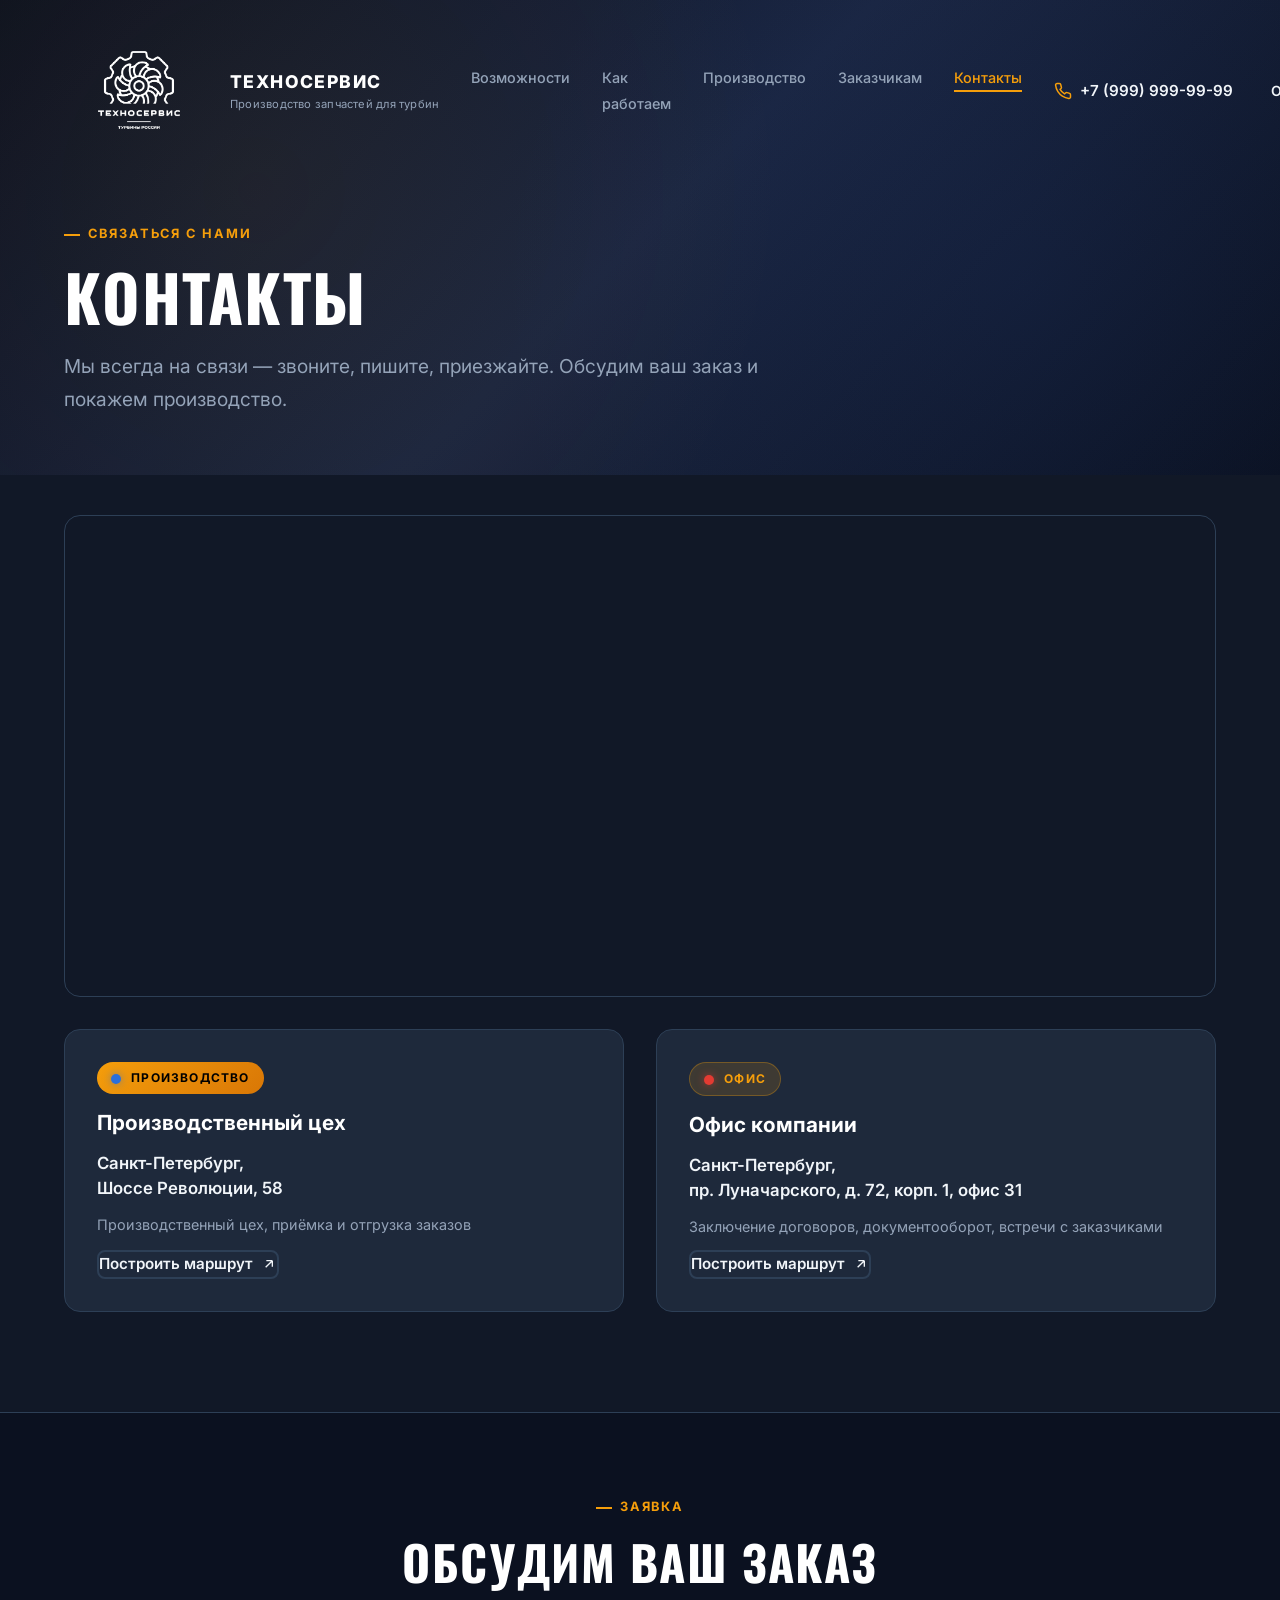
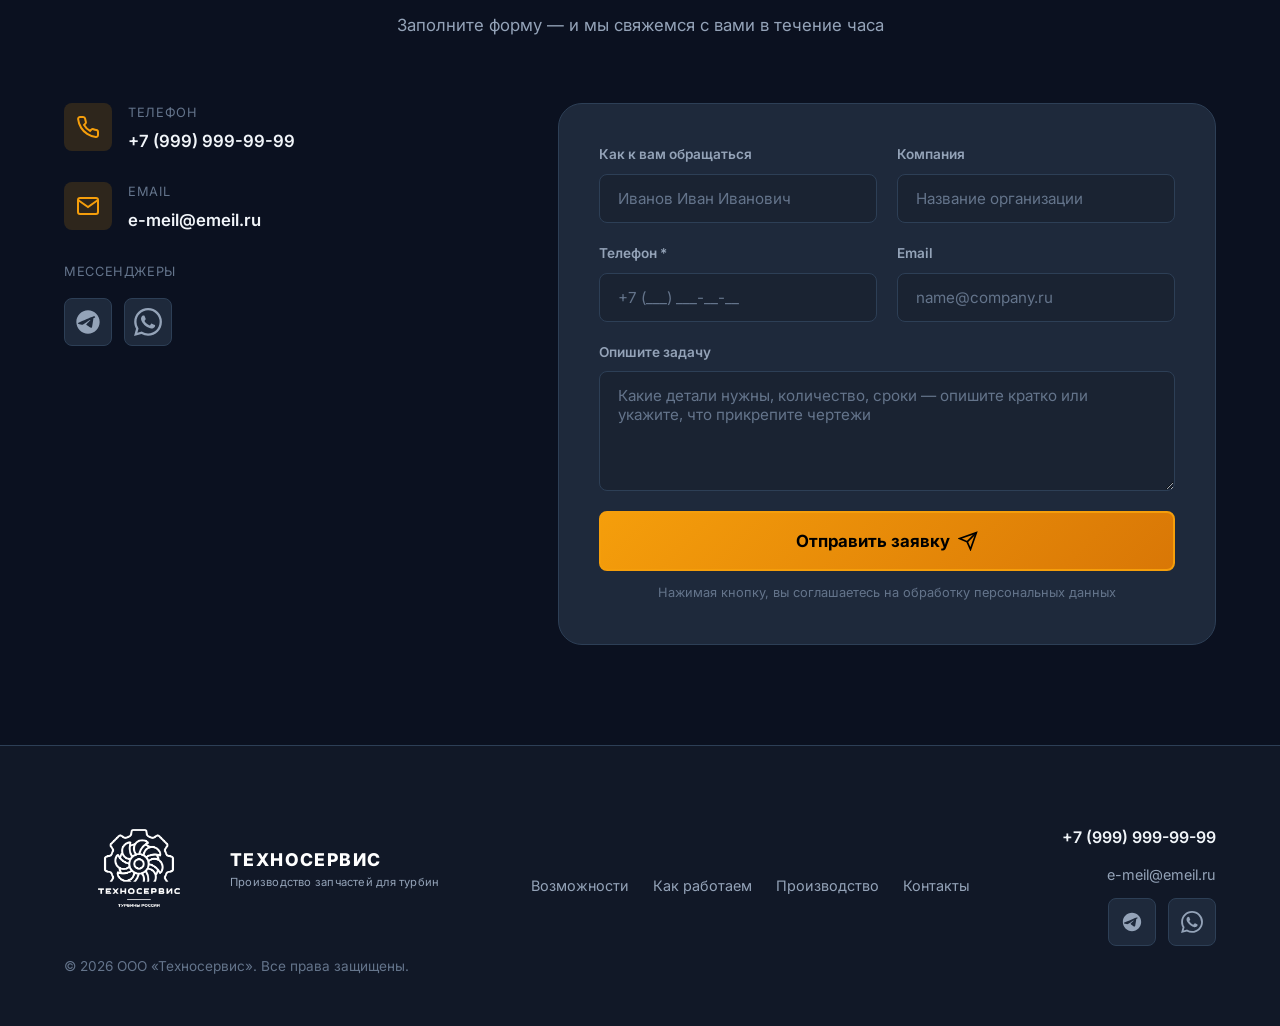
==== contact.html @ 6f3ba692 "Первичная версия сайта ООО «Техносервис» Лендинг производства запчастей для турбин электростанций: -" ====
<!DOCTYPE html>
<html lang="ru">
<head>
    <meta charset="UTF-8">
    <meta name="viewport" content="width=device-width, initial-scale=1.0">
    <title>Контакты — ООО «Техносервис»</title>
    <meta name="description" content="Контакты ООО «Техносервис»: производство на Шоссе Революции 58, офис на пр. Луначарского 72. Телефон, email, форма обратной связи.">
    <link rel="preconnect" href="https://fonts.googleapis.com">
    <link rel="preconnect" href="https://fonts.gstatic.com" crossorigin>
    <link href="https://fonts.googleapis.com/css2?family=Inter:wght@400;500;600;700;800;900&family=Oswald:wght@500;600;700&display=swap" rel="stylesheet">
    <link rel="stylesheet" href="css/style.css">
</head>
<body>

    <!-- ===== HEADER ===== -->
    <header class="header" id="header">
        <div class="container header__inner">
            <a href="index.html" class="header__logo">
                <span class="logo__icon"><img src="images/logo_white.png" alt="Техносервис" width="150" height="150"></span>
                <div class="logo__text">
                    <span class="logo__name">ТЕХНОСЕРВИС</span>
                    <span class="logo__tagline">Производство запчастей для турбин</span>
                </div>
            </a>

            <nav class="header__nav" id="nav">
                <ul class="nav__list">
                    <li><a href="index.html#capabilities" class="nav__link">Возможности</a></li>
                    <li><a href="index.html#process" class="nav__link">Как работаем</a></li>
                    <li><a href="index.html#production" class="nav__link">Производство</a></li>
                    <li><a href="index.html#clients" class="nav__link">Заказчикам</a></li>
                    <li><a href="contact.html" class="nav__link nav__link--active">Контакты</a></li>
                </ul>
            </nav>

            <div class="header__actions">
                <a href="tel:+79999999999" class="header__phone">
                    <svg width="18" height="18" viewBox="0 0 24 24" fill="none" stroke="currentColor" stroke-width="2">
                        <path d="M22 16.92v3a2 2 0 01-2.18 2 19.79 19.79 0 01-8.63-3.07 19.5 19.5 0 01-6-6 19.79 19.79 0 01-3.07-8.67A2 2 0 014.11 2h3a2 2 0 012 1.72c.127.96.361 1.903.7 2.81a2 2 0 01-.45 2.11L8.09 9.91a16 16 0 006 6l1.27-1.27a2 2 0 012.11-.45c.907.339 1.85.573 2.81.7A2 2 0 0122 16.92z"/>
                    </svg>
                    +7 (999) 999-99-99
                </a>
                <a href="#contact-form" class="btn btn--sm header__cta">Оставить заявку</a>
            </div>

            <button class="burger" id="burger" aria-label="Меню">
                <span></span><span></span><span></span>
            </button>
        </div>
    </header>

    <!-- ===== MOBILE MENU ===== -->
    <div class="mobile-menu" id="mobileMenu">
        <button class="mobile-menu__close" id="mobileClose" aria-label="Закрыть меню">
            <svg width="24" height="24" viewBox="0 0 24 24" fill="none" stroke="currentColor" stroke-width="2" stroke-linecap="round">
                <path d="M18 6L6 18"/><path d="M6 6l12 12"/>
            </svg>
        </button>
        <ul class="mobile-menu__list">
            <li><a href="index.html#capabilities" class="mobile-menu__link">Возможности</a></li>
            <li><a href="index.html#process" class="mobile-menu__link">Как работаем</a></li>
            <li><a href="index.html#production" class="mobile-menu__link">Производство</a></li>
            <li><a href="index.html#clients" class="mobile-menu__link">Заказчикам</a></li>
            <li><a href="contact.html" class="mobile-menu__link">Контакты</a></li>
        </ul>
        <div class="mobile-menu__footer">
            <a href="tel:+79999999999" class="mobile-menu__phone">+7 (999) 999-99-99</a>
            <a href="#contact-form" class="btn btn--full">Оставить заявку</a>
        </div>
    </div>

    <main>

        <!-- ===== PAGE HEADER ===== -->
        <section class="page-hero">
            <div class="container">
                <span class="section-label">Связаться с нами</span>
                <h1 class="page-hero__title">Контакты</h1>
                <p class="page-hero__desc">Мы всегда на связи — звоните, пишите, приезжайте. Обсудим ваш заказ и покажем производство.</p>
            </div>
        </section>

        <!-- ===== ADDRESSES ===== -->
        <section class="addresses">
            <div class="container">
                <!-- Общая карта с двумя метками -->
                <div class="addresses__map">
                    <iframe src="https://yandex.ru/map-widget/v1/?ll=30.4005%2C60.0000&z=11&pt=30.4428027,59.9612366,pm2blm~30.3581234,60.0386988,pm2rdm" width="100%" height="480" frameborder="0" allowfullscreen="true" loading="lazy" title="Карта: производство и офис ООО «Техносервис»"></iframe>
                </div>

                <!-- Легенда адресов -->
                <div class="addresses__grid">
                    <!-- Производство -->
                    <div class="address-card">
                        <div class="address-card__info">
                            <div class="address-card__badge address-card__badge--factory">
                                <span class="address-card__dot address-card__dot--blue"></span>
                                Производство
                            </div>
                            <h2 class="address-card__title">Производственный цех</h2>
                            <p class="address-card__text">
                                Санкт-Петербург,<br>
                                Шоссе Революции, 58
                            </p>
                            <p class="address-card__note">Производственный цех, приёмка и отгрузка заказов</p>
                            <a href="https://yandex.ru/maps/?text=Санкт-Петербург, шоссе Революции, 58" target="_blank" rel="noopener" class="btn btn--outline address-card__link">
                                Построить маршрут
                                <svg width="16" height="16" viewBox="0 0 24 24" fill="none" stroke="currentColor" stroke-width="2">
                                    <path d="M7 17L17 7M17 7H8M17 7v9"/>
                                </svg>
                            </a>
                        </div>
                    </div>

                    <!-- Офис -->
                    <div class="address-card">
                        <div class="address-card__info">
                            <div class="address-card__badge address-card__badge--office">
                                <span class="address-card__dot address-card__dot--red"></span>
                                Офис
                            </div>
                            <h2 class="address-card__title">Офис компании</h2>
                            <p class="address-card__text">
                                Санкт-Петербург,<br>
                                пр. Луначарского, д. 72, корп. 1, офис 31
                            </p>
                            <p class="address-card__note">Заключение договоров, документооборот, встречи с заказчиками</p>
                            <a href="https://yandex.ru/maps/?text=Санкт-Петербург, проспект Луначарского, 72к1" target="_blank" rel="noopener" class="btn btn--outline address-card__link">
                                Построить маршрут
                                <svg width="16" height="16" viewBox="0 0 24 24" fill="none" stroke="currentColor" stroke-width="2">
                                    <path d="M7 17L17 7M17 7H8M17 7v9"/>
                                </svg>
                            </a>
                        </div>
                    </div>
                </div>
            </div>
        </section>

        <!-- ===== CONTACT FORM ===== -->
        <section class="contact contact--page" id="contact-form">
            <div class="container">
                <div class="section-header anim-fade">
                    <span class="section-label">Заявка</span>
                    <h2 class="section-title">Обсудим ваш заказ</h2>
                    <p class="section-desc">Заполните форму — и мы свяжемся с вами в течение часа</p>
                </div>
                <div class="contact__grid anim-fade">
                    <div class="contact__info">
                        <div class="contact-item">
                            <div class="contact-item__icon">
                                <svg width="24" height="24" viewBox="0 0 24 24" fill="none" stroke="currentColor" stroke-width="2">
                                    <path d="M22 16.92v3a2 2 0 01-2.18 2 19.79 19.79 0 01-8.63-3.07 19.5 19.5 0 01-6-6 19.79 19.79 0 01-3.07-8.67A2 2 0 014.11 2h3a2 2 0 012 1.72c.127.96.361 1.903.7 2.81a2 2 0 01-.45 2.11L8.09 9.91a16 16 0 006 6l1.27-1.27a2 2 0 012.11-.45c.907.339 1.85.573 2.81.7A2 2 0 0122 16.92z"/>
                                </svg>
                            </div>
                            <div>
                                <span class="contact-item__label">Телефон</span>
                                <a href="tel:+79999999999" class="contact-item__value">+7 (999) 999-99-99</a>
                            </div>
                        </div>
                        <div class="contact-item">
                            <div class="contact-item__icon">
                                <svg width="24" height="24" viewBox="0 0 24 24" fill="none" stroke="currentColor" stroke-width="2">
                                    <path d="M4 4h16c1.1 0 2 .9 2 2v12c0 1.1-.9 2-2 2H4c-1.1 0-2-.9-2-2V6c0-1.1.9-2 2-2z"/><path d="M22 6l-10 7L2 6"/>
                                </svg>
                            </div>
                            <div>
                                <span class="contact-item__label">Email</span>
                                <a href="mailto:e-meil@emeil.ru" class="contact-item__value">e-meil@emeil.ru</a>
                            </div>
                        </div>
                        <div class="contact-item contact-item--messengers">
                            <span class="contact-item__label">Мессенджеры</span>
                            <div class="messengers">
                                <a href="#" class="messenger-btn" title="Telegram">
                                    <svg width="28" height="28" viewBox="0 0 24 24" fill="currentColor">
                                        <path d="M12 2C6.48 2 2 6.48 2 12s4.48 10 10 10 10-4.48 10-10S17.52 2 12 2zm4.64 6.8c-.15 1.58-.8 5.42-1.13 7.19-.14.75-.42 1-.68 1.03-.58.05-1.02-.38-1.58-.75-.88-.58-1.38-.94-2.23-1.5-.99-.65-.35-1.01.22-1.59.15-.15 2.71-2.48 2.76-2.69.01-.03.01-.14-.07-.2-.08-.06-.19-.04-.27-.02-.12.02-1.96 1.25-5.54 3.67-.52.36-1 .53-1.42.52-.47-.01-1.37-.26-2.03-.48-.82-.27-1.47-.42-1.42-.88.03-.24.37-.49 1.02-.75 3.99-1.74 6.65-2.89 7.98-3.44 3.8-1.58 4.59-1.86 5.1-1.87.11 0 .37.03.54.17.14.12.18.28.2.45-.01.06.01.24 0 .38z"/>
                                    </svg>
                                </a>
                                <a href="#" class="messenger-btn" title="WhatsApp">
                                    <svg width="28" height="28" viewBox="0 0 24 24" fill="currentColor">
                                        <path d="M17.472 14.382c-.297-.149-1.758-.867-2.03-.967-.273-.099-.471-.148-.67.15-.197.297-.767.966-.94 1.164-.173.199-.347.223-.644.075-.297-.15-1.255-.463-2.39-1.475-.883-.788-1.48-1.761-1.653-2.059-.173-.297-.018-.458.13-.606.134-.133.298-.347.446-.52.149-.174.198-.298.298-.497.099-.198.05-.371-.025-.52-.075-.149-.669-1.612-.916-2.207-.242-.579-.487-.5-.669-.51-.173-.008-.371-.01-.57-.01-.198 0-.52.074-.792.372-.272.297-1.04 1.016-1.04 2.479 0 1.462 1.065 2.875 1.213 3.074.149.198 2.096 3.2 5.077 4.487.709.306 1.262.489 1.694.625.712.227 1.36.195 1.871.118.571-.085 1.758-.719 2.006-1.413.248-.694.248-1.289.173-1.413-.074-.124-.272-.198-.57-.347m-5.421 7.403h-.004a9.87 9.87 0 01-5.031-1.378l-.361-.214-3.741.982.998-3.648-.235-.374a9.86 9.86 0 01-1.51-5.26c.001-5.45 4.436-9.884 9.888-9.884 2.64 0 5.122 1.03 6.988 2.898a9.825 9.825 0 012.893 6.994c-.003 5.45-4.437 9.884-9.885 9.884m8.413-18.297A11.815 11.815 0 0012.05 0C5.495 0 .16 5.335.157 11.892c0 2.096.547 4.142 1.588 5.945L.057 24l6.305-1.654a11.882 11.882 0 005.683 1.448h.005c6.554 0 11.89-5.335 11.893-11.893a11.821 11.821 0 00-3.48-8.413z"/>
                                    </svg>
                                </a>
                            </div>
                        </div>
                    </div>
                    <form class="contact__form" id="contactForm">
                        <div class="form-group">
                            <label for="name" class="form-label">Как к вам обращаться</label>
                            <input type="text" id="name" name="name" class="form-input" placeholder="Иванов Иван Иванович" required>
                        </div>
                        <div class="form-group">
                            <label for="company" class="form-label">Компания</label>
                            <input type="text" id="company" name="company" class="form-input" placeholder="Название организации">
                        </div>
                        <div class="form-group">
                            <label for="phone" class="form-label">Телефон *</label>
                            <input type="tel" id="phone" name="phone" class="form-input" placeholder="+7 (___) ___-__-__" required>
                        </div>
                        <div class="form-group">
                            <label for="email" class="form-label">Email</label>
                            <input type="email" id="email" name="email" class="form-input" placeholder="name@company.ru">
                        </div>
                        <div class="form-group form-group--full">
                            <label for="message" class="form-label">Опишите задачу</label>
                            <textarea id="message" name="message" class="form-textarea" placeholder="Какие детали нужны, количество, сроки — опишите кратко или укажите, что прикрепите чертежи"></textarea>
                        </div>
                        <button type="submit" class="btn btn--primary btn--full btn--lg">
                            Отправить заявку
                            <svg width="20" height="20" viewBox="0 0 24 24" fill="none" stroke="currentColor" stroke-width="2">
                                <path d="M22 2L11 13"/><path d="M22 2l-7 20-4-9-9-4 20-7z"/>
                            </svg>
                        </button>
                        <p class="form-note">Нажимая кнопку, вы соглашаетесь на обработку персональных данных</p>
                    </form>
                </div>
            </div>
        </section>

    </main>

    <!-- ===== FOOTER ===== -->
    <footer class="footer">
        <div class="container footer__inner">
            <div class="footer__left">
                <a href="index.html" class="header__logo">
                    <span class="logo__icon"><img src="images/logo_white.png" alt="Техносервис" width="150" height="150"></span>
                    <div class="logo__text">
                        <span class="logo__name">ТЕХНОСЕРВИС</span>
                        <span class="logo__tagline">Производство запчастей для турбин</span>
                    </div>
                </a>
                <p class="footer__copy">© 2026 ООО «Техносервис». Все права защищены.</p>
            </div>
            <div class="footer__center">
                <div class="footer__links">
                    <a href="index.html#capabilities">Возможности</a>
                    <a href="index.html#process">Как работаем</a>
                    <a href="index.html#production">Производство</a>
                    <a href="contact.html">Контакты</a>
                </div>
            </div>
            <div class="footer__right">
                <a href="tel:+79999999999" class="footer__phone">+7 (999) 999-99-99</a>
                <a href="mailto:e-meil@emeil.ru" class="footer__email">e-meil@emeil.ru</a>
                <div class="messengers messengers--footer">
                    <a href="#" class="messenger-btn" title="Telegram">
                        <svg width="22" height="22" viewBox="0 0 24 24" fill="currentColor">
                            <path d="M12 2C6.48 2 2 6.48 2 12s4.48 10 10 10 10-4.48 10-10S17.52 2 12 2zm4.64 6.8c-.15 1.58-.8 5.42-1.13 7.19-.14.75-.42 1-.68 1.03-.58.05-1.02-.38-1.58-.75-.88-.58-1.38-.94-2.23-1.5-.99-.65-.35-1.01.22-1.59.15-.15 2.71-2.48 2.76-2.69.01-.03.01-.14-.07-.2-.08-.06-.19-.04-.27-.02-.12.02-1.96 1.25-5.54 3.67-.52.36-1 .53-1.42.52-.47-.01-1.37-.26-2.03-.48-.82-.27-1.47-.42-1.42-.88.03-.24.37-.49 1.02-.75 3.99-1.74 6.65-2.89 7.98-3.44 3.8-1.58 4.59-1.86 5.1-1.87.11 0 .37.03.54.17.14.12.18.28.2.45-.01.06.01.24 0 .38z"/>
                        </svg>
                    </a>
                    <a href="#" class="messenger-btn" title="WhatsApp">
                        <svg width="22" height="22" viewBox="0 0 24 24" fill="currentColor">
                            <path d="M17.472 14.382c-.297-.149-1.758-.867-2.03-.967-.273-.099-.471-.148-.67.15-.197.297-.767.966-.94 1.164-.173.199-.347.223-.644.075-.297-.15-1.255-.463-2.39-1.475-.883-.788-1.48-1.761-1.653-2.059-.173-.297-.018-.458.13-.606.134-.133.298-.347.446-.52.149-.174.198-.298.298-.497.099-.198.05-.371-.025-.52-.075-.149-.669-1.612-.916-2.207-.242-.579-.487-.5-.669-.51-.173-.008-.371-.01-.57-.01-.198 0-.52.074-.792.372-.272.297-1.04 1.016-1.04 2.479 0 1.462 1.065 2.875 1.213 3.074.149.198 2.096 3.2 5.077 4.487.709.306 1.262.489 1.694.625.712.227 1.36.195 1.871.118.571-.085 1.758-.719 2.006-1.413.248-.694.248-1.289.173-1.413-.074-.124-.272-.198-.57-.347m-5.421 7.403h-.004a9.87 9.87 0 01-5.031-1.378l-.361-.214-3.741.982.998-3.648-.235-.374a9.86 9.86 0 01-1.51-5.26c.001-5.45 4.436-9.884 9.888-9.884 2.64 0 5.122 1.03 6.988 2.898a9.825 9.825 0 012.893 6.994c-.003 5.45-4.437 9.884-9.885 9.884m8.413-18.297A11.815 11.815 0 0012.05 0C5.495 0 .16 5.335.157 11.892c0 2.096.547 4.142 1.588 5.945L.057 24l6.305-1.654a11.882 11.882 0 005.683 1.448h.005c6.554 0 11.89-5.335 11.893-11.893a11.821 11.821 0 00-3.48-8.413z"/>
                        </svg>
                    </a>
                </div>
            </div>
        </div>
    </footer>

    <script src="js/main.js"></script>
</body>
</html>
---- css/style.css ----
/* =============================================
   ООО «Техносервис» — Production Landing
   Design System + Components + Responsive
   ============================================= */

/* ---------- CSS VARIABLES ---------- */
:root {
    /* Colors */
    --color-bg:         #0B1120;
    --color-bg-2:       #111827;
    --color-bg-3:       #1A2332;
    --color-surface:    #1E293B;
    --color-surface-2:  #253349;
    --color-border:     #2D3F56;

    --color-accent:     #F59E0B;
    --color-accent-hover: #D97706;
    --color-accent-glow: rgba(245, 158, 11, 0.15);
    --color-accent-2:   #EF4444;

    --color-text:       #F1F5F9;
    --color-text-2:     #94A3B8;
    --color-text-3:     #64748B;

    --color-white:      #FFFFFF;
    --color-black:      #000000;

    /* Typography */
    --font-main:    'Inter', -apple-system, BlinkMacSystemFont, sans-serif;
    --font-display: 'Oswald', 'Inter', sans-serif;

    /* Spacing */
    --section-py:       100px;
    --container-px:     24px;
    --container-max:    1200px;

    /* Transitions */
    --transition:   0.3s cubic-bezier(0.4, 0, 0.2, 1);
    --transition-slow: 0.6s cubic-bezier(0.4, 0, 0.2, 1);

    /* Shadows */
    --shadow-card:  0 4px 24px rgba(0, 0, 0, 0.3);
    --shadow-glow:  0 0 40px rgba(245, 158, 11, 0.15);

    /* Radius */
    --radius-sm:    8px;
    --radius-md:    12px;
    --radius-lg:    16px;
    --radius-xl:    24px;
}

/* ---------- RESET ---------- */
*,
*::before,
*::after {
    margin: 0;
    padding: 0;
    box-sizing: border-box;
}

html {
    scroll-behavior: smooth;
    font-size: 16px;
    -webkit-font-smoothing: antialiased;
    -moz-osx-font-smoothing: grayscale;
}

body {
    font-family: var(--font-main);
    background-color: var(--color-bg);
    color: var(--color-text);
    line-height: 1.6;
    overflow-x: hidden;
}

a {
    text-decoration: none;
    color: inherit;
    transition: color var(--transition);
}

ul {
    list-style: none;
}

img {
    max-width: 100%;
    display: block;
}

button {
    cursor: pointer;
    border: none;
    background: none;
    font-family: inherit;
    color: inherit;
}

input,
textarea {
    font-family: inherit;
    font-size: inherit;
}

/* ---------- UTILITIES ---------- */
.container {
    max-width: var(--container-max);
    margin: 0 auto;
    padding: 0 var(--container-px);
}

.text-accent {
    color: var(--color-accent);
}

.sr-only {
    position: absolute;
    width: 1px;
    height: 1px;
    margin: -1px;
    padding: 0;
    overflow: hidden;
    clip: rect(0, 0, 0, 0);
    border: 0;
}

/* ---------- BUTTONS ---------- */
.btn {
    display: inline-flex;
    align-items: center;
    justify-content: center;
    gap: 8px;
    font-weight: 600;
    font-size: 0.95rem;
    border-radius: var(--radius-sm);
    transition: all var(--transition);
    white-space: nowrap;
    border: 2px solid transparent;
}

.btn--sm {
    padding: 10px 20px;
    font-size: 0.875rem;
}

.btn--lg {
    padding: 18px 36px;
    font-size: 1.05rem;
}

.btn--primary {
    background: linear-gradient(135deg, var(--color-accent), var(--color-accent-hover));
    color: var(--color-black);
    border-color: var(--color-accent);
    font-weight: 700;
}

.btn--primary:hover {
    background: linear-gradient(135deg, var(--color-accent-hover), #B45309);
    border-color: var(--color-accent-hover);
    box-shadow: var(--shadow-glow);
    transform: translateY(-2px);
}

.btn--outline {
    border-color: var(--color-border);
    color: var(--color-text);
}

.btn--outline:hover {
    border-color: var(--color-accent);
    color: var(--color-accent);
    background: var(--color-accent-glow);
    transform: translateY(-2px);
}

.btn--full {
    width: 100%;
}

/* ---------- HEADER ---------- */
.header {
    position: fixed;
    top: 0;
    left: 0;
    right: 0;
    z-index: 1000;
    padding: 16px 0;
    transition: all var(--transition);
    background: transparent;
}

.header--scrolled {
    background: rgba(11, 17, 32, 0.92);
    backdrop-filter: blur(20px);
    -webkit-backdrop-filter: blur(20px);
    border-bottom: 1px solid var(--color-border);
    padding: 10px 0;
}

.header__inner {
    display: flex;
    align-items: center;
    justify-content: space-between;
    gap: 32px;
}

/* Logo */
.header__logo {
    display: flex;
    align-items: center;
    gap: 16px;
    flex-shrink: 0;
}

.logo__icon {
    display: flex;
    align-items: center;
    justify-content: center;
    width: 150px;
    height: 150px;
    flex-shrink: 0;
}

.logo__icon img {
    width: 100%;
    height: 100%;
    object-fit: contain;
}

.logo__text {
    display: flex;
    flex-direction: column;
}

.logo__name {
    font-weight: 800;
    font-size: 1.1rem;
    letter-spacing: 0.08em;
    color: var(--color-white);
}

.logo__tagline {
    font-size: 0.7rem;
    color: var(--color-text-2);
    letter-spacing: 0.02em;
}

/* Nav */
.header__nav {
    display: flex;
}

.nav__list {
    display: flex;
    gap: 32px;
}

.nav__link {
    font-size: 0.9rem;
    font-weight: 500;
    color: var(--color-text-2);
    position: relative;
    padding: 4px 0;
}

.nav__link::after {
    content: '';
    position: absolute;
    bottom: -2px;
    left: 0;
    width: 0;
    height: 2px;
    background: var(--color-accent);
    transition: width var(--transition);
}

.nav__link:hover {
    color: var(--color-white);
}

.nav__link:hover::after {
    width: 100%;
}

/* Header Actions */
.header__actions {
    display: flex;
    align-items: center;
    gap: 16px;
    flex-shrink: 0;
}

.header__phone {
    display: flex;
    align-items: center;
    gap: 8px;
    font-weight: 600;
    font-size: 0.95rem;
    color: var(--color-text);
    transition: color var(--transition);
}

.header__phone:hover {
    color: var(--color-accent);
}

.header__phone svg {
    color: var(--color-accent);
    flex-shrink: 0;
}

/* Burger */
.burger {
    display: none;
    flex-direction: column;
    gap: 6px;
    width: 44px;
    height: 44px;
    padding: 10px 6px;
    z-index: 1100;
    flex-shrink: 0;
    cursor: pointer;
}

.burger span {
    display: block;
    width: 100%;
    height: 3px;
    background: var(--color-text);
    border-radius: 2px;
    transition: all var(--transition);
}

.burger.active span:nth-child(1) {
    transform: rotate(45deg) translate(5px, 5px);
}

.burger.active span:nth-child(2) {
    opacity: 0;
}

.burger.active span:nth-child(3) {
    transform: rotate(-45deg) translate(5px, -5px);
}

/* ---------- MOBILE MENU ---------- */
.mobile-menu {
    position: fixed;
    top: 0;
    right: -100%;
    width: 100%;
    max-width: 380px;
    height: 100vh;
    background: var(--color-bg-2);
    z-index: 1050;
    display: flex;
    flex-direction: column;
    padding: 24px 32px 40px;
    transition: right var(--transition);
    border-left: 1px solid var(--color-border);
}

.mobile-menu__close {
    position: absolute;
    top: 16px;
    right: 16px;
    width: 44px;
    height: 44px;
    display: flex;
    align-items: center;
    justify-content: center;
    border-radius: var(--radius-sm);
    color: var(--color-text-2);
    background: var(--color-surface);
    border: 1px solid var(--color-border);
    transition: all var(--transition);
}

.mobile-menu__close:hover {
    color: var(--color-accent);
    border-color: var(--color-accent);
    background: var(--color-accent-glow);
}

.mobile-menu.active {
    right: 0;
}

.mobile-menu__list {
    display: flex;
    flex-direction: column;
    gap: 4px;
}

.mobile-menu__link {
    display: block;
    padding: 14px 0;
    font-size: 1.1rem;
    font-weight: 500;
    color: var(--color-text-2);
    border-bottom: 1px solid var(--color-border);
    transition: color var(--transition);
}

.mobile-menu__link:hover {
    color: var(--color-accent);
}

.mobile-menu__footer {
    margin-top: auto;
    display: flex;
    flex-direction: column;
    gap: 16px;
}

.mobile-menu__phone {
    font-size: 1.2rem;
    font-weight: 700;
    color: var(--color-accent);
}

/* ---------- SECTION HEADERS ---------- */
.section-header {
    text-align: center;
    max-width: 700px;
    margin: 0 auto 64px;
}

.section-label {
    display: inline-block;
    font-size: 0.8rem;
    font-weight: 700;
    text-transform: uppercase;
    letter-spacing: 0.15em;
    color: var(--color-accent);
    margin-bottom: 16px;
    position: relative;
    padding-left: 24px;
}

.section-label::before {
    content: '';
    position: absolute;
    left: 0;
    top: 50%;
    width: 16px;
    height: 2px;
    background: var(--color-accent);
}

.section-title {
    font-family: var(--font-display);
    font-size: clamp(2rem, 4vw, 3rem);
    font-weight: 700;
    text-transform: uppercase;
    letter-spacing: 0.03em;
    line-height: 1.2;
    color: var(--color-white);
    margin-bottom: 20px;
}

.section-desc {
    font-size: 1.05rem;
    color: var(--color-text-2);
    line-height: 1.7;
}

/* ---------- CAPABILITIES EXTRA BANNER ---------- */
.capabilities__extra {
    display: flex;
    align-items: flex-start;
    gap: 20px;
    margin-top: 48px;
    padding: 28px 32px;
    background: linear-gradient(135deg, var(--color-accent-glow), transparent);
    border: 1px solid rgba(245, 158, 11, 0.2);
    border-radius: var(--radius-lg);
}

.capabilities__extra-icon {
    flex-shrink: 0;
    width: 56px;
    height: 56px;
    display: flex;
    align-items: center;
    justify-content: center;
    background: var(--color-accent-glow);
    border-radius: 50%;
    color: var(--color-accent);
}

.capabilities__extra-text h3 {
    font-size: 1.05rem;
    font-weight: 700;
    color: var(--color-white);
    margin-bottom: 8px;
}

.capabilities__extra-text p {
    font-size: 0.92rem;
    color: var(--color-text-2);
    line-height: 1.7;
}

.capabilities__extra-text strong {
    color: var(--color-text);
    font-weight: 600;
}

/* ---------- HERO SECTION ---------- */
.hero {
    position: relative;
    min-height: 100vh;
    display: flex;
    align-items: center;
    overflow: hidden;
    background: linear-gradient(135deg, #0B1120 0%, #1a2540 50%, #0B1120 100%);
}

/* Fallback gradient pattern when image fails to load */
.hero--noimg .hero__bg::before {
    content: '';
    position: absolute;
    inset: 0;
    background:
        radial-gradient(circle at 20% 50%, rgba(245, 158, 11, 0.08), transparent 50%),
        radial-gradient(circle at 80% 30%, rgba(37, 99, 235, 0.08), transparent 50%);
    z-index: 0;
}

.hero__bg {
    position: absolute;
    inset: 0;
    z-index: 0;
}

.hero__bg img,
.hero__placeholder {
    width: 100%;
    height: 100%;
    object-fit: cover;
}

.hero__img {
    position: absolute;
    inset: 0;
    width: 100%;
    height: 100%;
    object-fit: cover;
    object-position: center;
}

.hero__overlay {
    position: absolute;
    inset: 0;
    background: linear-gradient(
        135deg,
        rgba(11, 17, 32, 0.92) 0%,
        rgba(11, 17, 32, 0.75) 50%,
        rgba(11, 17, 32, 0.88) 100%
    );
    z-index: 1;
}

.hero__content {
    position: relative;
    z-index: 2;
    padding-top: 180px;
    padding-bottom: 80px;
    max-width: 1100px;
}

.hero__badge {
    display: inline-block;
    font-size: 0.85rem;
    font-weight: 600;
    color: var(--color-accent);
    background: var(--color-accent-glow);
    border: 1px solid rgba(245, 158, 11, 0.25);
    padding: 8px 20px;
    border-radius: 100px;
    margin-bottom: 24px;
    letter-spacing: 0.03em;
}

.hero__title {
    font-family: var(--font-display);
    font-size: clamp(2.5rem, 5.5vw, 4rem);
    font-weight: 700;
    text-transform: uppercase;
    letter-spacing: 0.02em;
    line-height: 1.15;
    color: var(--color-white);
    margin-bottom: 24px;
}

.hero__subtitle {
    font-size: clamp(1.05rem, 2.2vw, 1.35rem);
    color: var(--color-text);
    line-height: 1.7;
    margin-bottom: 40px;
    max-width: 620px;
    text-shadow: 0 2px 12px rgba(0, 0, 0, 0.6);
}

.hero__subtitle strong {
    color: var(--color-white);
    font-weight: 600;
}

.hero__actions {
    display: flex;
    gap: 16px;
    flex-wrap: wrap;
    margin-bottom: 64px;
}

/* Hero Stats */
.hero__stats {
    display: flex;
    align-items: center;
    gap: 32px;
    padding: 32px 40px;
    background: rgba(30, 41, 59, 0.6);
    border: 1px solid var(--color-border);
    border-radius: var(--radius-lg);
    backdrop-filter: blur(10px);
    width: fit-content;
}

.stat {
    display: flex;
    flex-direction: column;
    align-items: center;
}

.stat__number {
    font-size: 2rem;
    font-weight: 800;
    color: var(--color-accent);
    line-height: 1;
}

.stat__suffix {
    font-size: 2rem;
    font-weight: 800;
    color: var(--color-accent);
    line-height: 1;
}

.stat__label {
    font-size: 0.85rem;
    color: var(--color-text-2);
    margin-top: 6px;
}

.stat__divider {
    width: 1px;
    height: 48px;
    background: var(--color-border);
}

/* ---------- PAIN POINTS ---------- */
.pains {
    padding: var(--section-py) 0;
    background: var(--color-bg-2);
    border-top: 1px solid var(--color-border);
    border-bottom: 1px solid var(--color-border);
}

.pains__grid {
    display: grid;
    grid-template-columns: repeat(3, 1fr);
    gap: 32px;
    margin-bottom: 48px;
}

.pain-card {
    position: relative;
    padding: 40px 32px;
    background: var(--color-surface);
    border: 1px solid var(--color-border);
    border-radius: var(--radius-lg);
    text-align: center;
    overflow: hidden;
    transition: all var(--transition);
}

.pain-card:hover {
    border-color: var(--color-accent-2);
    transform: translateY(-4px);
    box-shadow: 0 8px 32px rgba(239, 68, 68, 0.1);
}

.pain-card__icon {
    display: inline-flex;
    align-items: center;
    justify-content: center;
    width: 80px;
    height: 80px;
    border-radius: 50%;
    background: rgba(239, 68, 68, 0.1);
    margin-bottom: 24px;
}

.pain-card__icon svg {
    color: var(--color-accent-2);
}

.pain-card__title {
    font-size: 1.2rem;
    font-weight: 700;
    margin-bottom: 12px;
    color: var(--color-white);
}

.pain-card__text {
    font-size: 0.95rem;
    color: var(--color-text-2);
    line-height: 1.7;
}

.pain-card__strike {
    position: absolute;
    top: 50%;
    left: 10%;
    right: 10%;
    height: 2px;
    background: var(--color-accent-2);
    opacity: 0;
    transform: rotate(-12deg);
    transition: opacity var(--transition);
}

.pain-card:hover .pain-card__strike {
    opacity: 0.15;
}

.pains__cta {
    margin-top: 56px;
    padding: 40px 32px;
    text-align: center;
    display: flex;
    flex-direction: column;
    align-items: center;
    gap: 28px;
    background: linear-gradient(135deg, var(--color-accent-glow), transparent);
    border: 1px solid rgba(245, 158, 11, 0.25);
    border-radius: var(--radius-lg);
}

.pains__cta-text {
    font-family: var(--font-display);
    font-size: clamp(1.5rem, 3vw, 2.25rem);
    font-weight: 700;
    text-transform: uppercase;
    letter-spacing: 0.02em;
    line-height: 1.25;
    color: var(--color-white);
}

.pains__cta-text .text-accent {
    color: var(--color-accent);
}

.pains__cta .btn {
    margin-top: 8px;
}

/* ---------- CAPABILITIES ---------- */
.capabilities {
    position: relative;
    overflow: hidden;
    padding: var(--section-py) 0;
    background-color: #0B1120; /* фолбэк под текстурой */
    border-top: 1px solid var(--color-border);
    border-bottom: 1px solid var(--color-border);
}

/* Слой с фото шестерён — увеличен по высоте для параллакс-сдвига,
   двигается медленнее контента (управляется из main.js) */
.capabilities__bg {
    position: absolute;
    top: -55%;
    bottom: -55%;
    left: 0;
    right: 0;
    z-index: 0;
    background-image: url('../images/shesternya_back.jpg');
    /* Мелкий паттерн-плитка вместо одной большой картинки */
    background-size: 620px;
    background-position: center top;
    background-repeat: repeat;
    will-change: transform;
}

/* Статичный затемняющий градиент поверх фото */
.capabilities::after {
    content: '';
    position: absolute;
    inset: 0;
    z-index: 1;
    pointer-events: none;
    background: linear-gradient(180deg,
        rgba(11, 17, 32, 0.88) 0%,
        rgba(11, 17, 32, 0.94) 45%,
        rgba(11, 17, 32, 0.97) 75%,
        #0B1120 100%);
}

/* Контент поверх слоёв фона */
.capabilities > .container {
    position: relative;
    z-index: 2;
}

.capabilities__grid {
    display: grid;
    grid-template-columns: repeat(2, 1fr);
    gap: 32px;
}

.equip-card {
    display: flex;
    flex-direction: column;
    background: var(--color-surface);
    border: 1px solid var(--color-border);
    border-radius: var(--radius-lg);
    overflow: hidden;
    transition: all var(--transition);
}

.equip-card:hover {
    border-color: var(--color-accent);
    transform: translateY(-4px);
    box-shadow: var(--shadow-glow);
}

.equip-card--wide {
    grid-column: span 2;
}

.equip-card__img {
    height: 240px;
    overflow: hidden;
    position: relative;
}

.equip-card__img > img {
    width: 100%;
    height: 100%;
    object-fit: cover;
}

.equip-card--wide .equip-card__img {
    height: 300px;
}

/* ---------- CAROUSEL ---------- */
.carousel {
    position: relative;
    width: 100%;
    height: 100%;
    overflow: hidden;
}

.carousel__track {
    position: relative;
    width: 100%;
    height: 100%;
}

.carousel__slide {
    position: absolute;
    inset: 0;
    opacity: 0;
    transition: opacity 0.4s ease;
    pointer-events: none;
}

.carousel__slide.active {
    opacity: 1;
    pointer-events: auto;
}

.carousel__slide img {
    width: 100%;
    height: 100%;
    object-fit: cover;
}

.carousel__caption {
    position: absolute;
    bottom: 0;
    left: 0;
    right: 0;
    padding: 28px 16px 10px;
    font-size: 0.8rem;
    font-weight: 600;
    color: var(--color-white);
    text-align: center;
    background: linear-gradient(to top, rgba(11, 17, 32, 0.9), transparent);
    letter-spacing: 0.02em;
}

.carousel__btn {
    position: absolute;
    top: 50%;
    transform: translateY(-50%);
    width: 36px;
    height: 36px;
    display: flex;
    align-items: center;
    justify-content: center;
    border-radius: 50%;
    background: rgba(11, 17, 32, 0.7);
    backdrop-filter: blur(8px);
    -webkit-backdrop-filter: blur(8px);
    color: var(--color-white);
    border: 1px solid rgba(255, 255, 255, 0.15);
    opacity: 0;
    transition: all var(--transition);
    z-index: 2;
}

.carousel:hover .carousel__btn {
    opacity: 1;
}

.carousel__btn:hover {
    background: var(--color-accent);
    color: var(--color-black);
    border-color: var(--color-accent);
}

.carousel__btn--prev { left: 12px; }
.carousel__btn--next { right: 12px; }

.carousel__dots {
    position: absolute;
    bottom: 10px;
    left: 50%;
    transform: translateX(-50%);
    display: flex;
    gap: 6px;
    z-index: 2;
}

.carousel__dot {
    width: 8px;
    height: 8px;
    border-radius: 50%;
    background: rgba(255, 255, 255, 0.4);
    transition: all var(--transition);
    border: none;
}

.carousel__dot.active {
    background: var(--color-accent);
    transform: scale(1.25);
}

.carousel__dot:hover {
    background: var(--color-white);
}

.img-placeholder {
    width: 100%;
    height: 100%;
    background: var(--color-bg-3);
    display: flex;
    align-items: center;
    justify-content: center;
    color: var(--color-text-3);
    font-size: 0.9rem;
    border-bottom: 1px solid var(--color-border);
}

.img-placeholder--tall {
    min-height: 360px;
}

.equip-card__content {
    padding: 28px 32px 32px;
    flex: 1;
    display: flex;
    flex-direction: column;
}

.equip-card__title {
    font-size: 1.25rem;
    font-weight: 700;
    color: var(--color-white);
    margin-bottom: 12px;
    display: flex;
    align-items: baseline;
    justify-content: space-between;
    gap: 12px;
    flex-wrap: wrap;
}

.equip-count {
    font-family: var(--font-display);
    font-size: 0.8rem;
    font-weight: 600;
    text-transform: uppercase;
    letter-spacing: 0.05em;
    color: var(--color-accent);
    background: var(--color-accent-glow);
    padding: 3px 10px;
    border-radius: 100px;
    border: 1px solid rgba(245, 158, 11, 0.25);
}

/* Featured card (carousel - largest diameter) */
.equip-card--featured {
    border-color: rgba(245, 158, 11, 0.4);
    box-shadow: 0 0 32px rgba(245, 158, 11, 0.08);
}

.equip-card--featured:hover {
    border-color: var(--color-accent);
    box-shadow: var(--shadow-glow);
}

.equip-card__highlight {
    display: inline-block;
    align-self: flex-start;
    font-family: var(--font-display);
    font-size: 1.1rem;
    font-weight: 700;
    text-transform: uppercase;
    letter-spacing: 0.05em;
    color: var(--color-black);
    background: linear-gradient(135deg, var(--color-accent), var(--color-accent-hover));
    padding: 6px 16px;
    border-radius: var(--radius-sm);
    margin-bottom: 12px;
}

.equip-card__text {
    font-size: 0.95rem;
    color: var(--color-text-2);
    line-height: 1.7;
    margin-bottom: 16px;
}

.equip-card__list {
    margin-bottom: 16px;
    display: flex;
    flex-direction: column;
    gap: 8px;
}

.equip-card__list li {
    font-size: 0.95rem;
    color: var(--color-text-2);
    padding-left: 20px;
    position: relative;
}

.equip-card__list li::before {
    content: '—';
    position: absolute;
    left: 0;
    color: var(--color-accent);
}

.equip-card__tags {
    display: flex;
    gap: 8px;
    flex-wrap: wrap;
    margin-top: auto;
}

.tag {
    font-size: 0.75rem;
    font-weight: 600;
    padding: 5px 14px;
    background: var(--color-accent-glow);
    color: var(--color-accent);
    border-radius: 100px;
    border: 1px solid rgba(245, 158, 11, 0.2);
    text-transform: uppercase;
    letter-spacing: 0.05em;
}

/* ---------- PROCESS ---------- */
.process {
    padding: var(--section-py) 0;
    background: var(--color-bg-2);
    border-top: 1px solid var(--color-border);
    border-bottom: 1px solid var(--color-border);
}

.process__timeline {
    max-width: 800px;
    margin: 0 auto;
    position: relative;
}

.process__timeline::before {
    content: '';
    position: absolute;
    left: 40px;
    top: 0;
    bottom: 0;
    width: 2px;
    background: linear-gradient(180deg, var(--color-accent), var(--color-border));
}

.process-step {
    display: flex;
    gap: 32px;
    position: relative;
    padding-bottom: 48px;
}

.process-step:last-child {
    padding-bottom: 0;
}

.process-step__number {
    flex-shrink: 0;
    width: 80px;
    height: 80px;
    display: flex;
    align-items: center;
    justify-content: center;
    font-size: 1.5rem;
    font-weight: 800;
    color: var(--color-accent);
    background: var(--color-bg);
    border: 2px solid var(--color-accent);
    border-radius: 50%;
    z-index: 1;
}

.process-step__content {
    padding-top: 16px;
}

.process-step__content h3 {
    font-size: 1.25rem;
    font-weight: 700;
    color: var(--color-white);
    margin-bottom: 12px;
}

.process-step__content p {
    font-size: 0.95rem;
    color: var(--color-text-2);
    line-height: 1.7;
}

/* ---------- PRODUCTION ---------- */
.production {
    padding: var(--section-py) 0;
}

.production__gallery {
    display: grid;
    grid-template-columns: repeat(3, 1fr);
    gap: 16px;
    margin-bottom: 64px;
}

.gallery-item {
    border-radius: var(--radius-md);
    overflow: hidden;
    aspect-ratio: 4/3;
}

.gallery-item--lg {
    grid-column: span 2;
}

.production__numbers {
    display: grid;
    grid-template-columns: repeat(4, 1fr);
    gap: 32px;
}

.number-card {
    text-align: center;
    padding: 40px 20px;
    background: var(--color-surface);
    border: 1px solid var(--color-border);
    border-radius: var(--radius-lg);
    transition: all var(--transition);
}

.number-card:hover {
    border-color: var(--color-accent);
    transform: translateY(-4px);
}

.number-card__value {
    display: block;
    font-size: 2.5rem;
    font-weight: 800;
    color: var(--color-accent);
    line-height: 1;
    margin-bottom: 12px;
}

.number-card__label {
    font-size: 0.9rem;
    color: var(--color-text-2);
}

/* ---------- CLIENTS / FOR WHOM ---------- */
.clients {
    padding: var(--section-py) 0;
    background: var(--color-bg-2);
    border-top: 1px solid var(--color-border);
    border-bottom: 1px solid var(--color-border);
}

.clients__tabs {
    background: var(--color-surface);
    border: 1px solid var(--color-border);
    border-radius: var(--radius-xl);
    overflow: hidden;
}

.tabs {
    display: flex;
    border-bottom: 1px solid var(--color-border);
}

.tab {
    flex: 1;
    padding: 20px 32px;
    font-size: 1rem;
    font-weight: 600;
    color: var(--color-text-2);
    text-align: center;
    transition: all var(--transition);
    position: relative;
}

.tab:hover {
    color: var(--color-text);
    background: var(--color-bg-3);
}

.tab.active {
    color: var(--color-accent);
    background: var(--color-bg-3);
}

.tab.active::after {
    content: '';
    position: absolute;
    bottom: -1px;
    left: 0;
    right: 0;
    height: 2px;
    background: var(--color-accent);
}

.tab-content {
    display: none;
}

.tab-content.active {
    display: block;
}

.tab-content__inner {
    display: grid;
    grid-template-columns: 1fr 1fr;
    gap: 0;
}

.tab-content__img {
    border-right: 1px solid var(--color-border);
}

.tab-content__text {
    padding: 48px;
    display: flex;
    flex-direction: column;
    gap: 16px;
}

.tab-content__text h3 {
    font-size: 1.5rem;
    font-weight: 700;
    color: var(--color-white);
}

.tab-content__text > p {
    color: var(--color-text-2);
    line-height: 1.7;
}

.tab-content__text ul {
    display: flex;
    flex-direction: column;
    gap: 10px;
}

.tab-content__text ul li {
    font-size: 0.95rem;
    color: var(--color-text-2);
    padding-left: 24px;
    position: relative;
}

.tab-content__text ul li::before {
    content: '';
    position: absolute;
    left: 0;
    top: 8px;
    width: 8px;
    height: 8px;
    background: var(--color-accent);
    border-radius: 2px;
    transform: rotate(45deg);
}

.tab-content__text .btn {
    margin-top: 16px;
    padding: 16px 32px;
    font-size: 1rem;
    font-weight: 700;
    width: fit-content;
    box-shadow: 0 8px 24px rgba(245, 158, 11, 0.2);
}

.tab-content__text .btn:hover {
    box-shadow: 0 12px 32px rgba(245, 158, 11, 0.35);
}

/* ---------- CONTACT ---------- */
.contact {
    padding: var(--section-py) 0;
}

.contact__grid {
    display: grid;
    grid-template-columns: 1fr 1.2fr;
    gap: 64px;
    align-items: start;
}

.contact__info {
    display: flex;
    flex-direction: column;
    gap: 28px;
}

.contact-item {
    display: flex;
    gap: 16px;
    align-items: flex-start;
}

.contact-item__icon {
    flex-shrink: 0;
    width: 48px;
    height: 48px;
    display: flex;
    align-items: center;
    justify-content: center;
    background: var(--color-accent-glow);
    border-radius: var(--radius-sm);
    color: var(--color-accent);
}

.contact-item__label {
    display: block;
    font-size: 0.8rem;
    color: var(--color-text-3);
    text-transform: uppercase;
    letter-spacing: 0.05em;
    margin-bottom: 4px;
}

.contact-item__value {
    font-size: 1.05rem;
    font-weight: 600;
    color: var(--color-text);
    display: block;
}

.contact-item__value--light {
    font-weight: 500;
    color: var(--color-text-2);
    font-size: 0.95rem;
    margin-top: 2px;
}

.contact-item__link {
    display: inline-block;
    font-size: 0.85rem;
    color: var(--color-accent);
    margin-top: 6px;
    border-bottom: 1px dashed rgba(245, 158, 11, 0.4);
    padding-bottom: 1px;
}

.contact-item__link:hover {
    color: var(--color-white);
    border-bottom-color: var(--color-white);
}

a.contact-item__value:hover {
    color: var(--color-accent);
}

.contact-item--messengers {
    flex-direction: column;
    gap: 12px;
}

.messengers {
    display: flex;
    gap: 12px;
}

.messenger-btn {
    display: inline-flex;
    align-items: center;
    justify-content: center;
    width: 48px;
    height: 48px;
    border-radius: var(--radius-sm);
    background: var(--color-surface);
    border: 1px solid var(--color-border);
    color: var(--color-text-2);
    transition: all var(--transition);
}

.messenger-btn:hover {
    border-color: var(--color-accent);
    color: var(--color-accent);
    background: var(--color-accent-glow);
}

/* Contact Form */
.contact__form {
    background: var(--color-surface);
    border: 1px solid var(--color-border);
    border-radius: var(--radius-xl);
    padding: 40px;
    display: grid;
    grid-template-columns: 1fr 1fr;
    gap: 20px;
}

.form-group {
    display: flex;
    flex-direction: column;
    gap: 8px;
}

.form-group--full {
    grid-column: span 2;
}

.form-label {
    font-size: 0.85rem;
    font-weight: 600;
    color: var(--color-text-2);
}

.form-input,
.form-textarea {
    background: var(--color-bg-3);
    border: 1px solid var(--color-border);
    border-radius: var(--radius-sm);
    padding: 14px 18px;
    color: var(--color-text);
    font-size: 0.95rem;
    transition: all var(--transition);
}

.form-input:focus,
.form-textarea:focus {
    outline: none;
    border-color: var(--color-accent);
    box-shadow: 0 0 0 3px var(--color-accent-glow);
}

.form-input::placeholder,
.form-textarea::placeholder {
    color: var(--color-text-3);
}

.form-textarea {
    min-height: 120px;
    resize: vertical;
}

.contact__form .btn {
    grid-column: span 2;
}

.form-note {
    grid-column: span 2;
    font-size: 0.8rem;
    color: var(--color-text-3);
    text-align: center;
    margin-top: -8px;
}

/* ---------- CONTACT PAGE ---------- */

/* Active nav link */
.nav__link--active {
    color: var(--color-accent);
}

.nav__link--active::after {
    width: 100%;
}

/* Page hero */
.page-hero {
    padding: 220px 0 60px;
    background: linear-gradient(135deg, #0B1120 0%, #1a2540 50%, #0B1120 100%);
    position: relative;
}

.page-hero::before {
    content: '';
    position: absolute;
    inset: 0;
    background:
        radial-gradient(circle at 20% 40%, rgba(245, 158, 11, 0.06), transparent 50%),
        radial-gradient(circle at 80% 60%, rgba(37, 99, 235, 0.06), transparent 50%);
}

.page-hero .container {
    position: relative;
    z-index: 1;
}

.page-hero__title {
    font-family: var(--font-display);
    font-size: clamp(2.5rem, 5vw, 4rem);
    font-weight: 700;
    text-transform: uppercase;
    letter-spacing: 0.02em;
    line-height: 1.15;
    color: var(--color-white);
    margin-bottom: 16px;
}

.page-hero__desc {
    font-size: clamp(1rem, 2vw, 1.2rem);
    color: var(--color-text-2);
    line-height: 1.7;
    max-width: 700px;
}

/* Addresses */
.addresses {
    padding: 40px 0 100px;
    background: var(--color-bg-2);
    border-bottom: 1px solid var(--color-border);
}

/* Shared map with two markers */
.addresses__map {
    border: 1px solid var(--color-border);
    border-radius: var(--radius-lg);
    overflow: hidden;
    margin-bottom: 32px;
    line-height: 0;
}

.addresses__map iframe {
    filter: grayscale(30%) contrast(95%);
    transition: filter var(--transition);
}

.addresses__map:hover iframe {
    filter: grayscale(0%) contrast(100%);
}

.addresses__grid {
    display: grid;
    grid-template-columns: repeat(2, 1fr);
    gap: 32px;
}

/* Colored dots matching map markers */
.address-card__dot {
    display: inline-block;
    width: 10px;
    height: 10px;
    border-radius: 50%;
    margin-right: 6px;
    vertical-align: middle;
}

.address-card__dot--blue {
    background: #2a6fdb;
    box-shadow: 0 0 8px rgba(42, 111, 219, 0.6);
}

.address-card__dot--red {
    background: #e33b32;
    box-shadow: 0 0 8px rgba(227, 59, 50, 0.6);
}

.address-card {
    display: flex;
    flex-direction: column;
    background: var(--color-surface);
    border: 1px solid var(--color-border);
    border-radius: var(--radius-lg);
    overflow: hidden;
    transition: all var(--transition);
}

.address-card:hover {
    border-color: var(--color-accent);
    transform: translateY(-4px);
    box-shadow: var(--shadow-glow);
}

.address-card__info {
    padding: 32px;
    flex: 1;
    display: flex;
    flex-direction: column;
    align-items: flex-start;
    gap: 12px;
}

.address-card__badge {
    display: inline-block;
    font-size: 0.75rem;
    font-weight: 700;
    text-transform: uppercase;
    letter-spacing: 0.1em;
    padding: 6px 14px;
    border-radius: 100px;
}

.address-card__badge--factory {
    color: var(--color-black);
    background: linear-gradient(135deg, var(--color-accent), var(--color-accent-hover));
}

.address-card__badge--office {
    color: var(--color-accent);
    background: var(--color-accent-glow);
    border: 1px solid rgba(245, 158, 11, 0.3);
}

.address-card__title {
    font-size: 1.3rem;
    font-weight: 700;
    color: var(--color-white);
}

.address-card__text {
    font-size: 1.05rem;
    color: var(--color-text);
    font-weight: 600;
    line-height: 1.5;
}

.address-card__note {
    font-size: 0.9rem;
    color: var(--color-text-2);
    line-height: 1.6;
}

.address-card__link {
    margin-top: auto;
}

/* Contact section on separate page */
.contact--page {
    padding-top: 80px;
}

/* ---------- FOOTER ---------- */
.footer {
    padding: 48px 0;
    background: var(--color-bg-2);
    border-top: 1px solid var(--color-border);
}

.footer__inner {
    display: flex;
    align-items: center;
    justify-content: space-between;
    gap: 32px;
}

.footer__left {
    display: flex;
    flex-direction: column;
    gap: 12px;
}

.footer__copy {
    font-size: 0.85rem;
    color: var(--color-text-3);
}

.footer__center {
    flex: 1;
    display: flex;
    justify-content: center;
}

.footer__links {
    display: flex;
    gap: 24px;
}

.footer__links a {
    font-size: 0.9rem;
    color: var(--color-text-2);
}

.footer__links a:hover {
    color: var(--color-accent);
}

.footer__right {
    display: flex;
    flex-direction: column;
    align-items: flex-end;
    gap: 12px;
}

.footer__phone {
    font-weight: 600;
    color: var(--color-text);
}

.footer__phone:hover {
    color: var(--color-accent);
}

.footer__email {
    font-size: 0.9rem;
    color: var(--color-text-2);
}

.footer__email:hover {
    color: var(--color-accent);
}

/* ---------- ANIMATIONS ---------- */
.fade-in {
    opacity: 0;
    transform: translateY(30px);
    animation: fadeInUp 0.8s ease forwards;
}

.fade-in:nth-child(2) { animation-delay: 0.15s; }
.fade-in:nth-child(3) { animation-delay: 0.3s; }
.fade-in:nth-child(4) { animation-delay: 0.45s; }

@keyframes fadeInUp {
    to {
        opacity: 1;
        transform: translateY(0);
    }
}

.anim-fade {
    opacity: 0;
    transform: translateY(40px);
    transition: opacity 0.7s ease, transform 0.7s ease;
}

.anim-fade.visible {
    opacity: 1;
    transform: translateY(0);
}

/* ---------- RESPONSIVE ---------- */

/* Tablet */
@media (max-width: 1024px) {
    :root {
        --section-py: 80px;
    }

    .header__nav {
        display: none;
    }

    .header__phone {
        display: none;
    }

    .header__cta {
        display: none;
    }

    .burger {
        display: flex;
    }

    .logo__icon {
        width: 100px;
        height: 100px;
    }

    .header__inner {
        gap: 16px;
    }

    .hero__stats {
        gap: 20px;
        padding: 24px 28px;
    }

    .stat__number {
        font-size: 1.5rem;
    }

    .stat__suffix {
        font-size: 1.5rem;
    }

    .pains__grid {
        grid-template-columns: 1fr;
        gap: 20px;
    }

    .addresses__grid {
        grid-template-columns: 1fr;
    }

    .page-hero {
        padding: 180px 0 50px;
    }

    .capabilities__grid {
        grid-template-columns: 1fr;
    }

    .equip-card--wide {
        grid-column: span 1;
    }

    .equip-card--wide .equip-card__img {
        height: 240px;
    }

    .equip-card__title {
        font-size: 1.15rem;
    }

    .capabilities__extra {
        padding: 24px;
        gap: 16px;
    }

    .capabilities__extra-icon {
        width: 48px;
        height: 48px;
    }

    .capabilities__extra-icon svg {
        width: 32px;
        height: 32px;
    }

    .production__gallery {
        grid-template-columns: repeat(2, 1fr);
    }

    .gallery-item--lg {
        grid-column: span 2;
    }

    .production__numbers {
        grid-template-columns: repeat(2, 1fr);
    }

    .tab-content__inner {
        grid-template-columns: 1fr;
    }

    .tab-content__img {
        border-right: none;
        border-bottom: 1px solid var(--color-border);
    }

    .tab-content__text {
        padding: 32px;
    }

    .contact__grid {
        grid-template-columns: 1fr;
        gap: 40px;
    }

    .footer__inner {
        flex-direction: column;
        text-align: center;
    }

    .footer__right {
        align-items: center;
    }

    .footer__center {
        order: 3;
        width: 100%;
    }

    .footer__links {
        flex-wrap: wrap;
        justify-content: center;
    }
}

/* Mobile */
@media (max-width: 640px) {
    :root {
        --section-py: 60px;
        --container-px: 16px;
    }

    .logo__icon {
        width: 56px;
        height: 56px;
    }

    .header__inner {
        gap: 12px;
    }

    .logo__name {
        font-size: 0.95rem;
    }

    .logo__tagline {
        font-size: 0.65rem;
    }

    .hero__content {
        padding-top: 100px;
        padding-bottom: 60px;
    }

    .hero__stats {
        flex-direction: column;
        gap: 20px;
        padding: 24px;
        width: 100%;
    }

    .stat__divider {
        width: 48px;
        height: 1px;
    }

    .hero__actions {
        flex-direction: column;
    }

    .hero__actions .btn {
        width: 100%;
    }

    .capabilities__extra {
        flex-direction: column;
        padding: 20px;
        text-align: center;
    }

    .capabilities__extra-icon {
        margin: 0 auto;
    }

    .section-header {
        margin-bottom: 40px;
    }

    .address-card__info {
        padding: 24px 20px;
    }

    .addresses__map iframe {
        height: 300px;
    }

    .address-card__link {
        width: 100%;
        justify-content: center;
    }

    .contact--page {
        padding-top: 60px;
    }

    .process__timeline::before {
        left: 24px;
    }

    .process-step__number {
        width: 50px;
        height: 50px;
        font-size: 1rem;
    }

    .process-step {
        gap: 16px;
    }

    .production__gallery {
        grid-template-columns: 1fr;
    }

    .gallery-item--lg {
        grid-column: span 1;
    }

    .production__numbers {
        grid-template-columns: 1fr;
    }

    .tabs {
        flex-direction: column;
    }

    .tab-content__text .btn {
        width: 100%;
        white-space: normal;
        text-align: center;
    }

    .contact__form {
        padding: 24px;
        grid-template-columns: 1fr;
    }

    .form-group--full {
        grid-column: span 1;
    }

    .contact__form .btn {
        grid-column: span 1;
    }

    .form-note {
        grid-column: span 1;
    }

    .number-card {
        padding: 28px 16px;
    }

    .number-card__value {
        font-size: 2rem;
    }
}
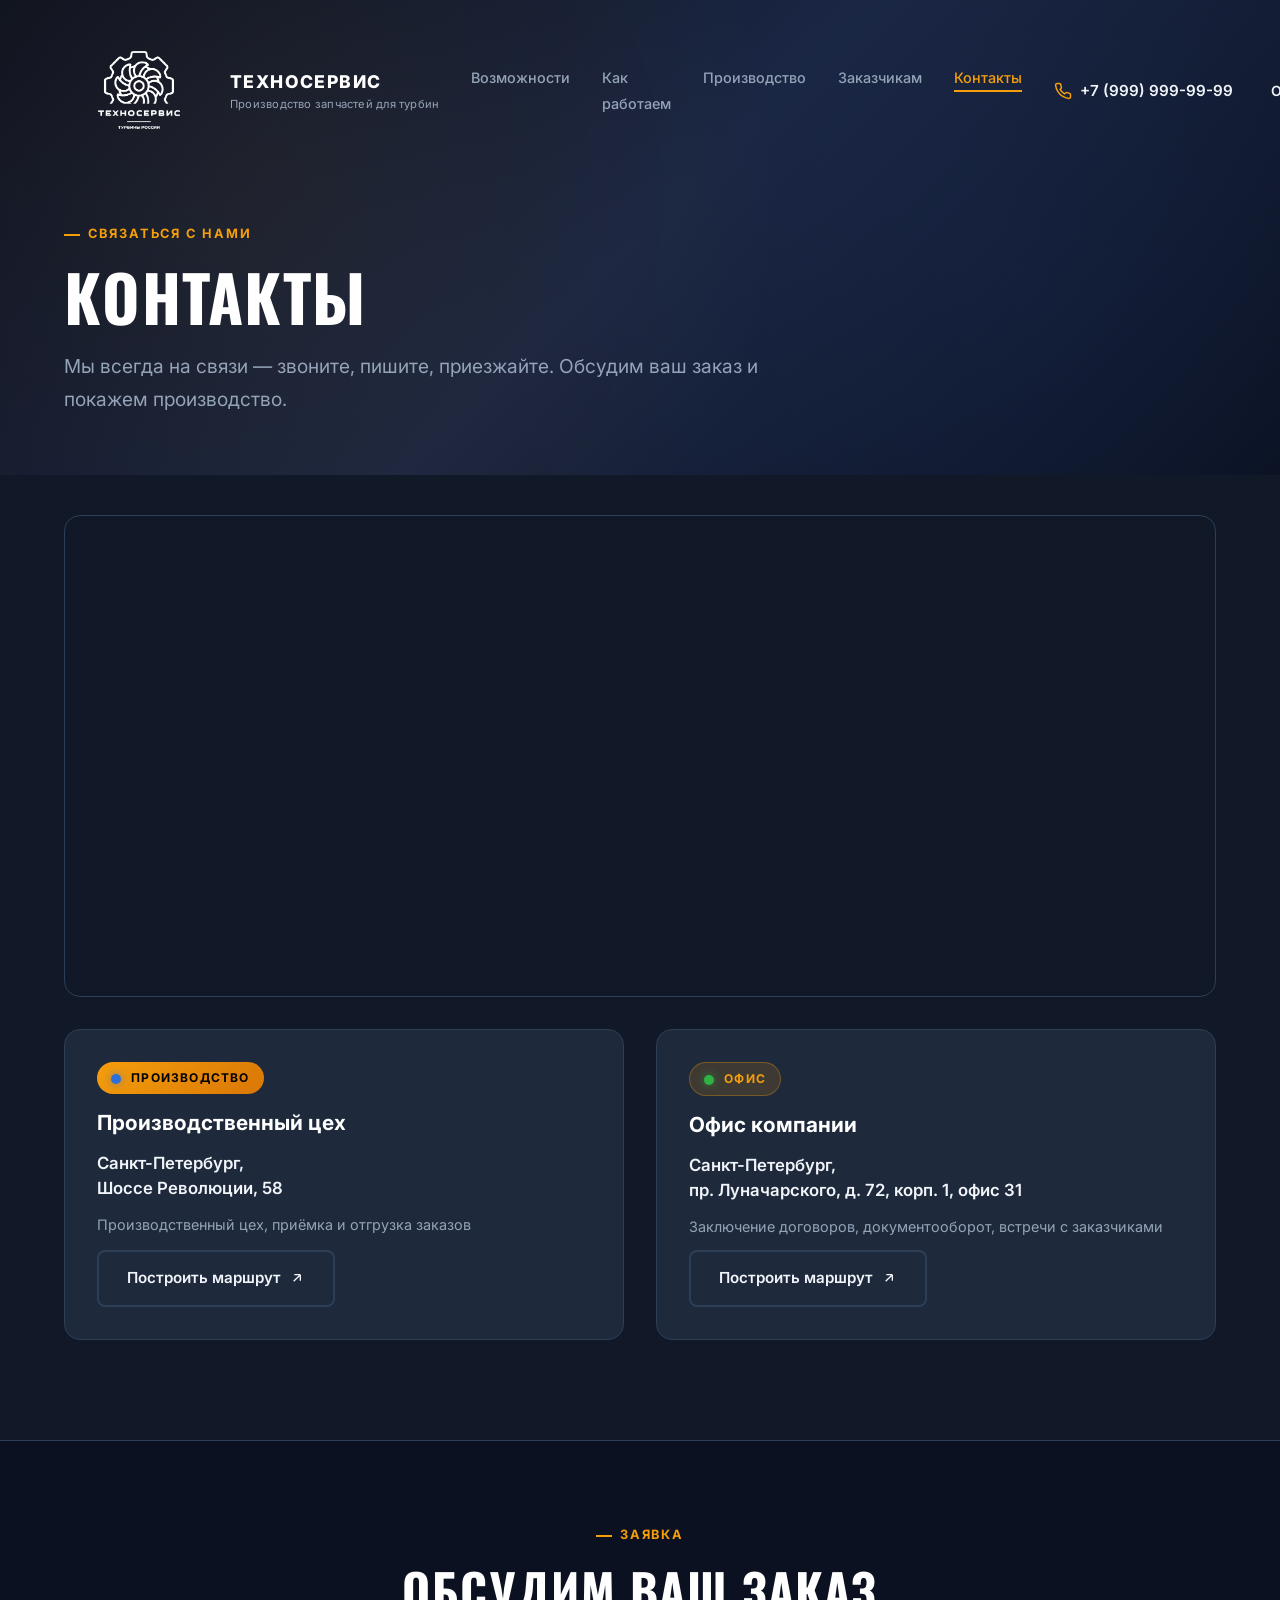
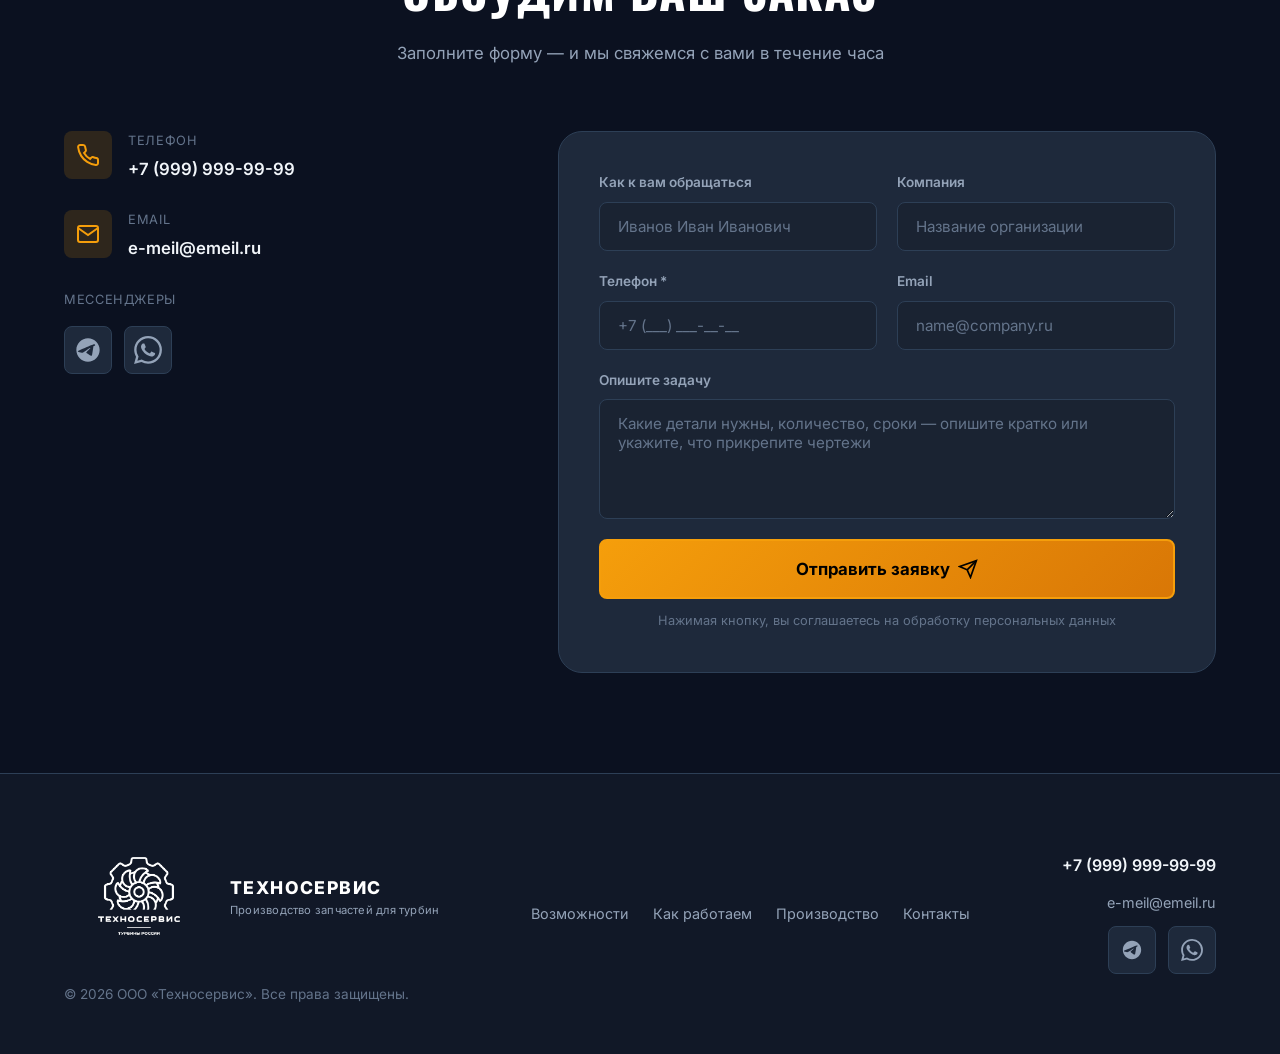
==== commit 390b99fe: "Точка «Офис» и маркер на карте: красный → зелёный Легенда адресов и Яндекс.Карта синхронно перекраше" ====
--- a/contact.html
+++ b/contact.html
@@ -85,7 +85,7 @@
             <div class="container">
                 <!-- Общая карта с двумя метками -->
                 <div class="addresses__map">
-                    <iframe src="https://yandex.ru/map-widget/v1/?ll=30.4005%2C60.0000&z=11&pt=30.4428027,59.9612366,pm2blm~30.3581234,60.0386988,pm2rdm" width="100%" height="480" frameborder="0" allowfullscreen="true" loading="lazy" title="Карта: производство и офис ООО «Техносервис»"></iframe>
+                    <iframe src="https://yandex.ru/map-widget/v1/?ll=30.4005%2C60.0000&z=11&pt=30.4428027,59.9612366,pm2blm~30.3581234,60.0386988,pm2gnm" width="100%" height="480" frameborder="0" allowfullscreen="true" loading="lazy" title="Карта: производство и офис ООО «Техносервис»"></iframe>
                 </div>
 
                 <!-- Легенда адресов -->
@@ -116,7 +116,7 @@
                     <div class="address-card">
                         <div class="address-card__info">
                             <div class="address-card__badge address-card__badge--office">
-                                <span class="address-card__dot address-card__dot--red"></span>
+                                <span class="address-card__dot address-card__dot--green"></span>
                                 Офис
                             </div>
                             <h2 class="address-card__title">Офис компании</h2>
--- a/css/style.css
+++ b/css/style.css
@@ -130,6 +130,7 @@
     align-items: center;
     justify-content: center;
     gap: 8px;
+    padding: 14px 28px;
     font-weight: 600;
     font-size: 0.95rem;
     border-radius: var(--radius-sm);
@@ -663,10 +664,28 @@
 
 /* ---------- PAIN POINTS ---------- */
 .pains {
+    position: relative;
+    overflow: hidden;
     padding: var(--section-py) 0;
     background: var(--color-bg-2);
     border-top: 1px solid var(--color-border);
     border-bottom: 1px solid var(--color-border);
+}
+
+/* Интерактивные фоны (canvas) */
+.bgfx {
+    position: absolute;
+    inset: 0;
+    width: 100%;
+    height: 100%;
+    z-index: 0;
+    pointer-events: none;
+}
+
+.pains > .container,
+.process > .container {
+    position: relative;
+    z-index: 1;
 }
 
 .pains__grid {
@@ -842,7 +861,7 @@
 }
 
 .equip-card__img {
-    height: 240px;
+    aspect-ratio: 4/3;
     overflow: hidden;
     position: relative;
 }
@@ -854,7 +873,7 @@
 }
 
 .equip-card--wide .equip-card__img {
-    height: 300px;
+    aspect-ratio: 16/9;
 }
 
 /* ---------- CAROUSEL ---------- */
@@ -1088,6 +1107,8 @@
 
 /* ---------- PROCESS ---------- */
 .process {
+    position: relative;
+    overflow: hidden;
     padding: var(--section-py) 0;
     background: var(--color-bg-2);
     border-top: 1px solid var(--color-border);
@@ -1154,6 +1175,191 @@
     line-height: 1.7;
 }
 
+/* ---------- OUR WORKS ---------- */
+.works {
+    padding: var(--section-py) 0;
+    background: var(--color-bg-3);
+    border-top: 1px solid var(--color-border);
+    border-bottom: 1px solid var(--color-border);
+}
+
+.works__grid {
+    display: grid;
+    grid-template-columns: repeat(3, 1fr);
+    gap: 24px;
+}
+
+.work-card {
+    background: var(--color-surface);
+    border: 1px solid var(--color-border);
+    border-radius: var(--radius-lg);
+    overflow: hidden;
+    transition: all var(--transition);
+}
+
+.work-card:hover {
+    border-color: var(--color-accent);
+    transform: translateY(-4px);
+    box-shadow: var(--shadow-card);
+}
+
+.work-card__img {
+    height: 240px;
+    overflow: hidden;
+}
+
+.work-card__img > img {
+    width: 100%;
+    height: 100%;
+    object-fit: cover;
+    transition: transform var(--transition-slow);
+}
+
+.work-card:hover .work-card__img > img {
+    transform: scale(1.04);
+}
+
+.work-card__body {
+    padding: 20px 24px 24px;
+}
+
+.work-card__title {
+    font-size: 1.2rem;
+    font-weight: 700;
+    color: var(--color-white);
+    margin-bottom: 8px;
+}
+
+.work-card__text {
+    font-size: 0.95rem;
+    color: var(--color-text-2);
+    line-height: 1.6;
+    margin-bottom: 16px;
+}
+
+.works__cta {
+    margin-top: 48px;
+    text-align: center;
+}
+
+.works__cta-text {
+    font-size: 1.25rem;
+    font-weight: 700;
+    color: var(--color-white);
+    margin-bottom: 20px;
+}
+
+/* ---------- QUALITY / ISO 9001 ---------- */
+.quality {
+    padding: var(--section-py) 0;
+    background: var(--color-bg-2);
+    border-top: 1px solid var(--color-border);
+    border-bottom: 1px solid var(--color-border);
+}
+
+.quality__banner {
+    display: grid;
+    grid-template-columns: auto 1fr auto;
+    align-items: center;
+    gap: 48px;
+    padding: 48px;
+    background: linear-gradient(135deg, var(--color-surface), var(--color-bg-3));
+    border: 1px solid var(--color-border);
+    border-radius: var(--radius-xl);
+}
+
+.quality__badge {
+    display: flex;
+    flex-direction: column;
+    align-items: center;
+    justify-content: center;
+    gap: 2px;
+    width: 140px;
+    height: 160px;
+    padding: 16px;
+    background: var(--color-bg);
+    border: 2px solid var(--color-accent);
+    border-radius: var(--radius-lg);
+    color: var(--color-accent);
+    box-shadow: var(--shadow-glow);
+}
+
+.quality__badge svg {
+    margin-bottom: 8px;
+}
+
+.quality__badge-std {
+    font-family: var(--font-display);
+    font-size: 1.6rem;
+    font-weight: 700;
+    letter-spacing: 0.14em;
+    line-height: 1;
+    color: var(--color-white);
+}
+
+.quality__badge-num {
+    font-family: var(--font-display);
+    font-size: 1.5rem;
+    font-weight: 700;
+    letter-spacing: 0.1em;
+    line-height: 1;
+}
+
+.quality__title {
+    font-family: var(--font-display);
+    font-size: 1.9rem;
+    font-weight: 700;
+    text-transform: uppercase;
+    letter-spacing: 0.02em;
+    color: var(--color-white);
+    margin-bottom: 14px;
+}
+
+.quality__text {
+    font-size: 1rem;
+    color: var(--color-text-2);
+    line-height: 1.7;
+    margin-bottom: 20px;
+    max-width: 640px;
+}
+
+.quality__list {
+    display: grid;
+    grid-template-columns: repeat(2, 1fr);
+    gap: 10px 24px;
+}
+
+.quality__list li {
+    font-size: 0.95rem;
+    color: var(--color-text-2);
+    padding-left: 26px;
+    position: relative;
+}
+
+.quality__list li::before {
+    content: '✓';
+    position: absolute;
+    left: 0;
+    top: 0;
+    color: var(--color-accent);
+    font-weight: 800;
+}
+
+.quality__certs {
+    display: flex;
+    gap: 16px;
+}
+
+.quality__cert {
+    width: 150px;
+    height: 200px;
+    border-radius: var(--radius-sm);
+    overflow: hidden;
+    border: 1px solid var(--color-border);
+    background: var(--color-bg-3);
+    flex-shrink: 0;
+}
+
 /* ---------- PRODUCTION ---------- */
 .production {
     padding: var(--section-py) 0;
@@ -1174,40 +1380,6 @@
 
 .gallery-item--lg {
     grid-column: span 2;
-}
-
-.production__numbers {
-    display: grid;
-    grid-template-columns: repeat(4, 1fr);
-    gap: 32px;
-}
-
-.number-card {
-    text-align: center;
-    padding: 40px 20px;
-    background: var(--color-surface);
-    border: 1px solid var(--color-border);
-    border-radius: var(--radius-lg);
-    transition: all var(--transition);
-}
-
-.number-card:hover {
-    border-color: var(--color-accent);
-    transform: translateY(-4px);
-}
-
-.number-card__value {
-    display: block;
-    font-size: 2.5rem;
-    font-weight: 800;
-    color: var(--color-accent);
-    line-height: 1;
-    margin-bottom: 12px;
-}
-
-.number-card__label {
-    font-size: 0.9rem;
-    color: var(--color-text-2);
 }
 
 /* ---------- CLIENTS / FOR WHOM ---------- */
@@ -1604,9 +1776,9 @@
     box-shadow: 0 0 8px rgba(42, 111, 219, 0.6);
 }
 
-.address-card__dot--red {
-    background: #e33b32;
-    box-shadow: 0 0 8px rgba(227, 59, 50, 0.6);
+.address-card__dot--green {
+    background: #2fb344;
+    box-shadow: 0 0 8px rgba(47, 179, 68, 0.6);
 }
 
 .address-card {
@@ -1850,11 +2022,38 @@
     }
 
     .equip-card--wide .equip-card__img {
-        height: 240px;
+        aspect-ratio: 4/3;
     }
 
     .equip-card__title {
         font-size: 1.15rem;
+    }
+
+    .work-card__img {
+        height: 260px;
+    }
+
+    .works__grid {
+        grid-template-columns: repeat(2, 1fr);
+    }
+
+    .quality__banner {
+        grid-template-columns: 1fr;
+        gap: 28px;
+        padding: 32px;
+    }
+
+    .quality__badge {
+        flex-direction: row;
+        width: auto;
+        height: auto;
+        gap: 12px;
+        padding: 14px 20px;
+        align-self: flex-start;
+    }
+
+    .quality__badge svg {
+        margin-bottom: 0;
     }
 
     .capabilities__extra {
@@ -1878,10 +2077,6 @@
 
     .gallery-item--lg {
         grid-column: span 2;
-    }
-
-    .production__numbers {
-        grid-template-columns: repeat(2, 1fr);
     }
 
     .tab-content__inner {
@@ -2024,8 +2219,35 @@
         grid-column: span 1;
     }
 
-    .production__numbers {
+    .works__grid {
         grid-template-columns: 1fr;
+    }
+
+    .work-card__img {
+        height: 240px;
+    }
+
+    .quality__banner {
+        padding: 24px;
+        gap: 24px;
+    }
+
+    .quality__badge {
+        align-self: stretch;
+        justify-content: center;
+    }
+
+    .quality__title {
+        font-size: 1.35rem;
+    }
+
+    .quality__list {
+        grid-template-columns: 1fr;
+    }
+
+    .quality__cert {
+        width: 132px;
+        height: 176px;
     }
 
     .tabs {
@@ -2054,12 +2276,4 @@
     .form-note {
         grid-column: span 1;
     }
-
-    .number-card {
-        padding: 28px 16px;
-    }
-
-    .number-card__value {
-        font-size: 2rem;
-    }
-}
+}
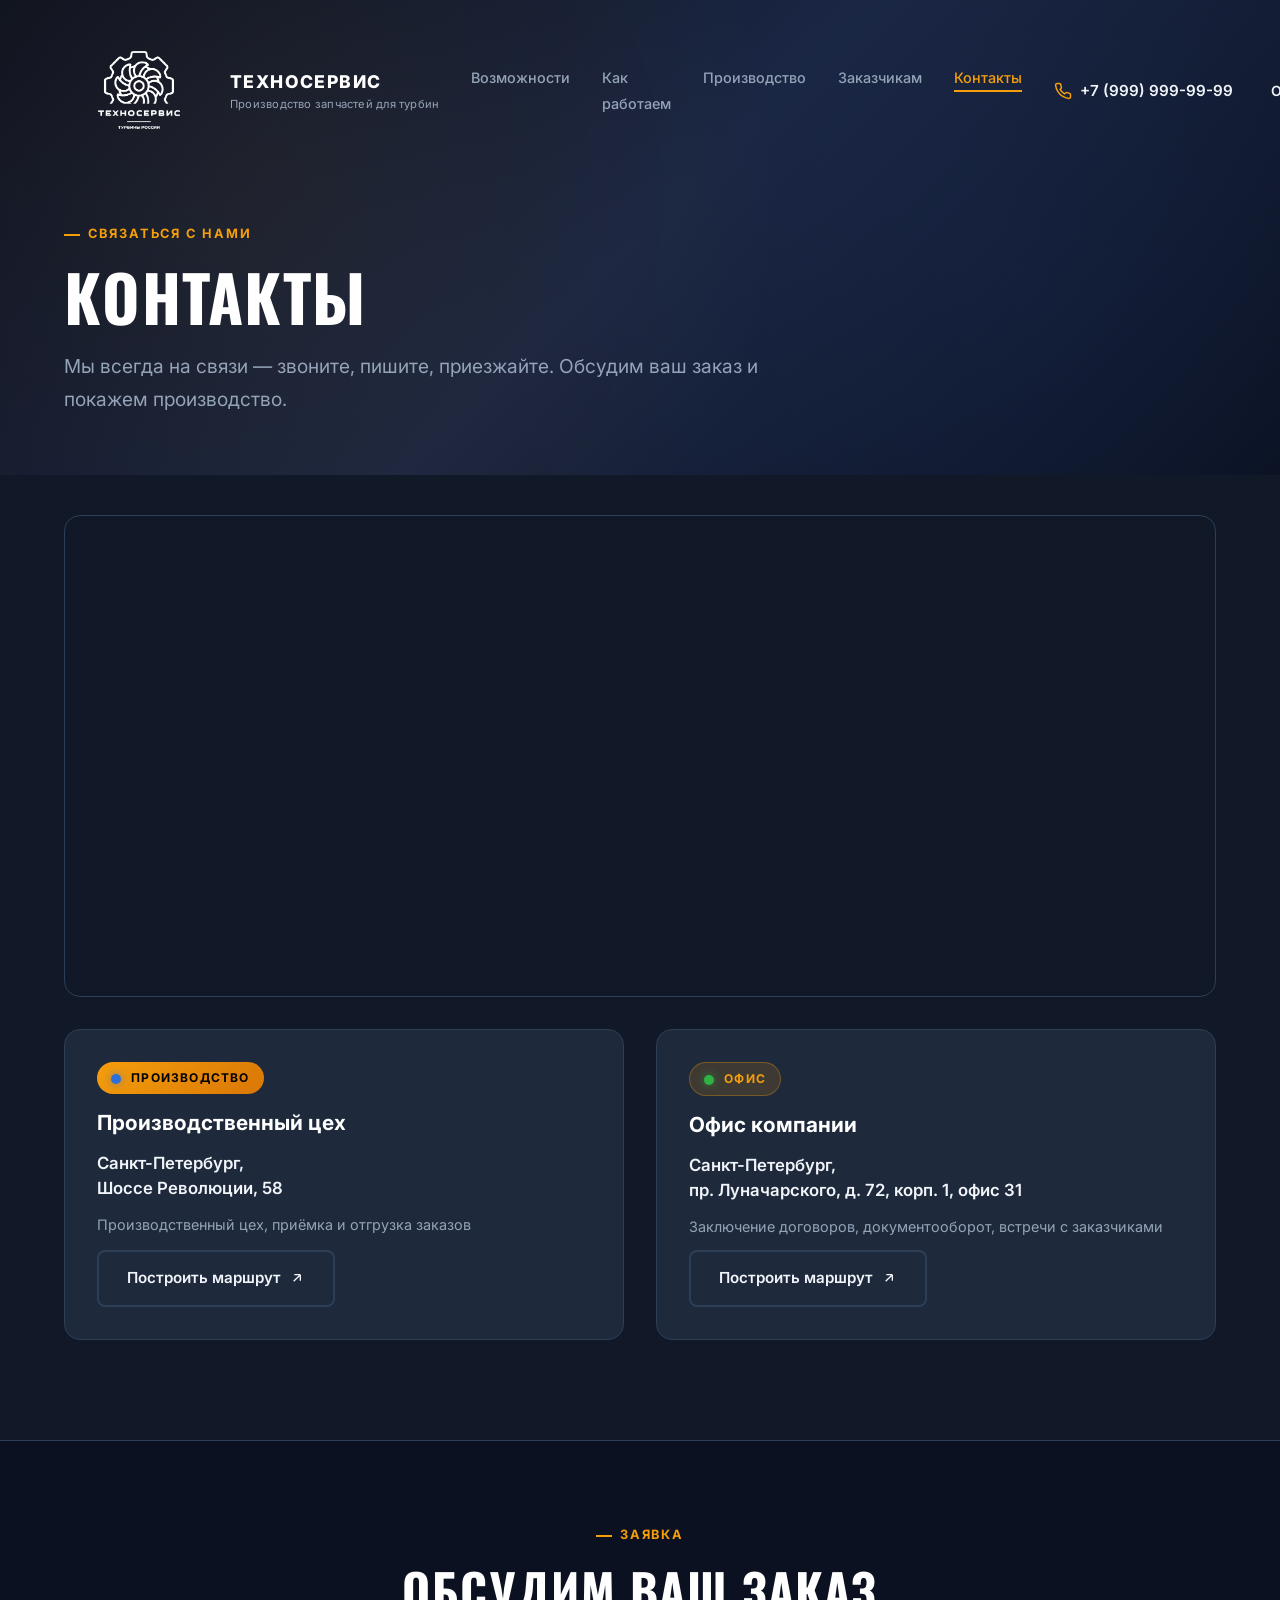
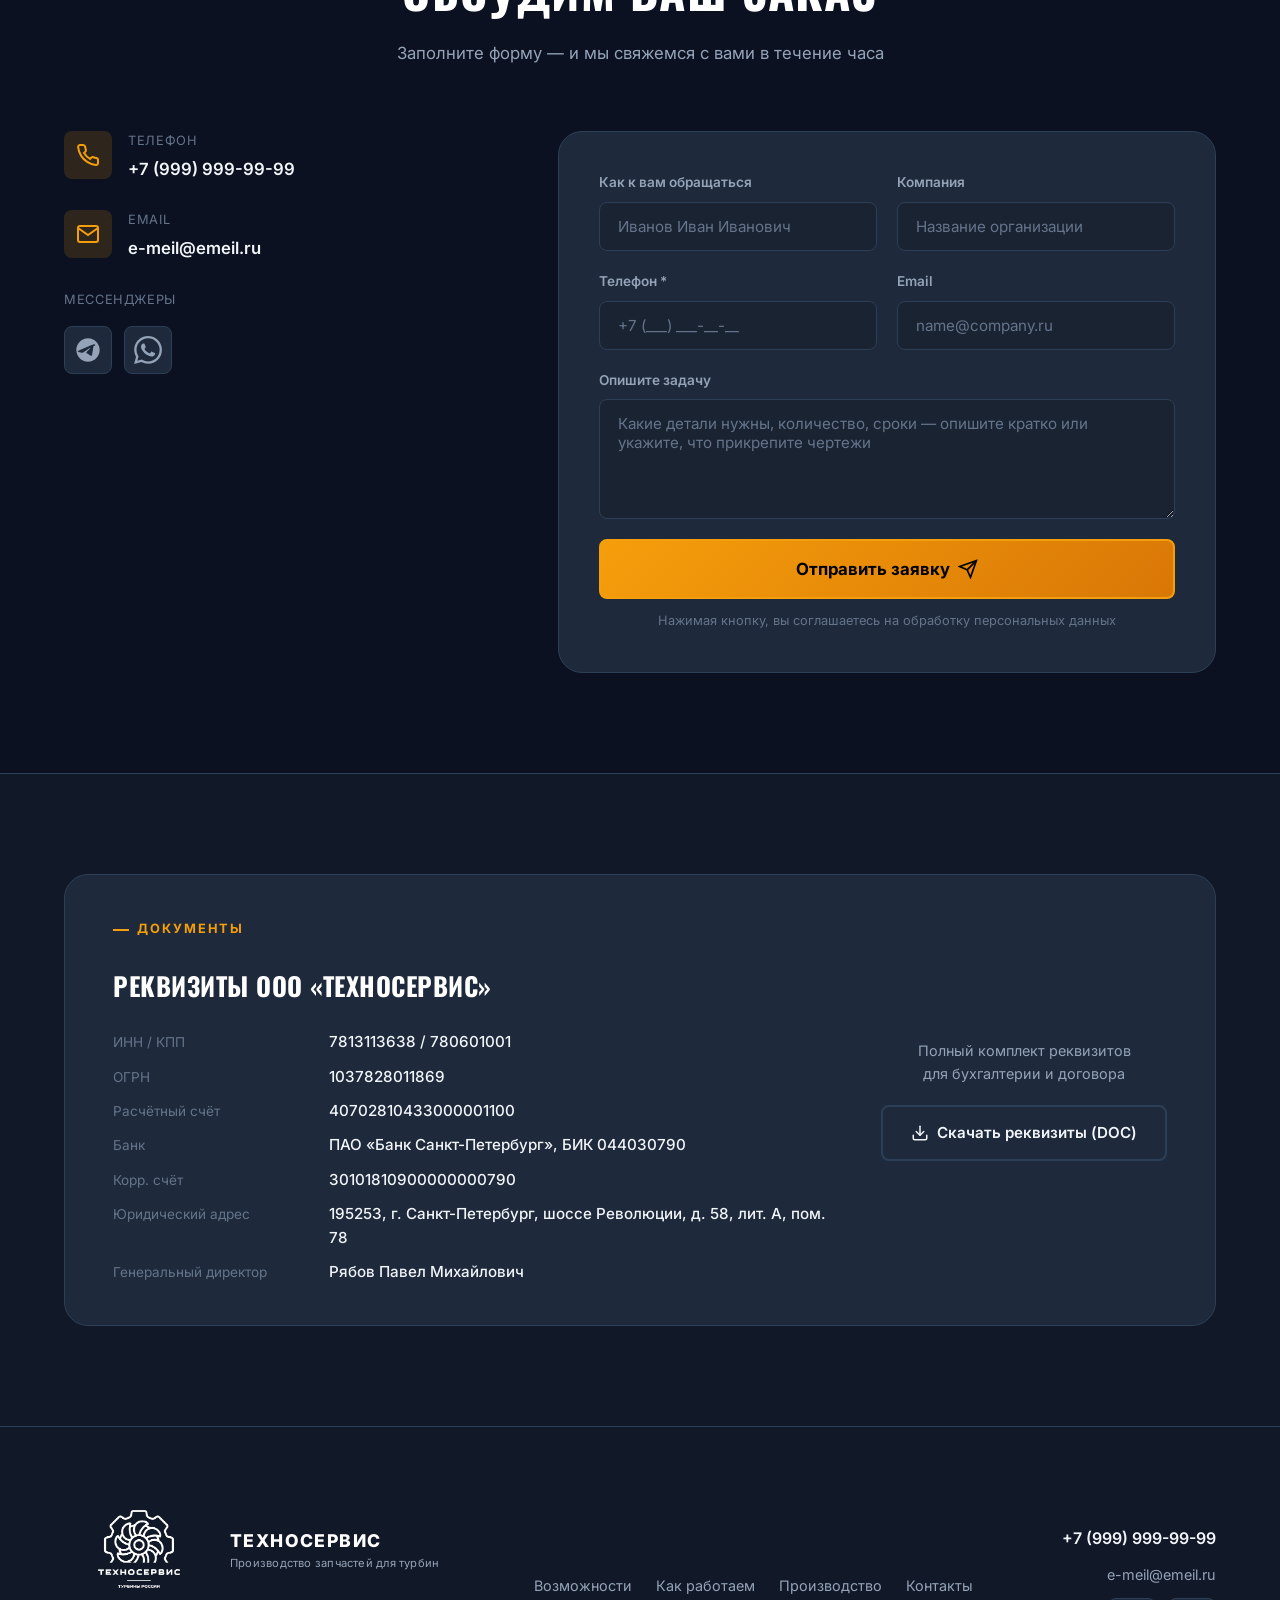
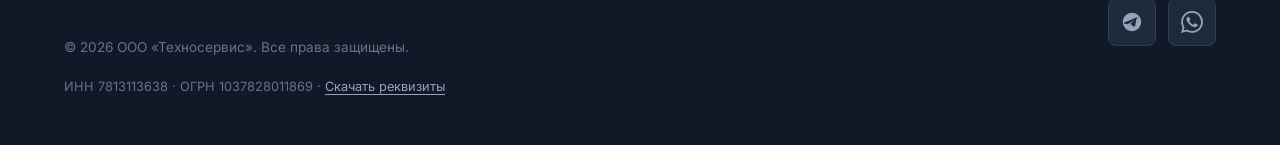
==== commit a1e67dd1: "Реквизиты компании: секция на странице контактов + скачивание DOC - Новая секция «Реквизиты»: ИНН/КП" ====
--- a/contact.html
+++ b/contact.html
@@ -8,6 +8,10 @@
     <link rel="preconnect" href="https://fonts.googleapis.com">
     <link rel="preconnect" href="https://fonts.gstatic.com" crossorigin>
     <link href="https://fonts.googleapis.com/css2?family=Inter:wght@400;500;600;700;800;900&family=Oswald:wght@500;600;700&display=swap" rel="stylesheet">
+    <link rel="icon" type="image/png" sizes="512x512" href="images/favicon-512.png">
+    <link rel="icon" type="image/png" sizes="32x32" href="images/favicon-32.png">
+    <link rel="icon" type="image/png" sizes="16x16" href="images/favicon-16.png">
+    <link rel="apple-touch-icon" sizes="180x180" href="images/apple-touch-icon.png">
     <link rel="stylesheet" href="css/style.css">
 </head>
 <body>
@@ -218,6 +222,36 @@
             </div>
         </section>
 
+        <!-- ===== REQUISITES ===== -->
+        <section class="requisites" id="requisites">
+            <div class="container">
+                <div class="requisites__card anim-fade">
+                    <div class="requisites__content">
+                        <span class="section-label">Документы</span>
+                        <h2 class="requisites__title">Реквизиты ООО «Техносервис»</h2>
+                        <dl class="requisites__list">
+                            <div class="req-row"><dt>ИНН / КПП</dt><dd>7813113638 / 780601001</dd></div>
+                            <div class="req-row"><dt>ОГРН</dt><dd>1037828011869</dd></div>
+                            <div class="req-row"><dt>Расчётный счёт</dt><dd>40702810433000001100</dd></div>
+                            <div class="req-row"><dt>Банк</dt><dd>ПАО «Банк Санкт-Петербург», БИК 044030790</dd></div>
+                            <div class="req-row"><dt>Корр. счёт</dt><dd>30101810900000000790</dd></div>
+                            <div class="req-row"><dt>Юридический адрес</dt><dd>195253, г. Санкт-Петербург, шоссе Революции, д. 58, лит. А, пом. 78</dd></div>
+                            <div class="req-row"><dt>Генеральный директор</dt><dd>Рябов Павел Михайлович</dd></div>
+                        </dl>
+                    </div>
+                    <div class="requisites__download">
+                        <p class="requisites__hint">Полный комплект реквизитов<br>для бухгалтерии и договора</p>
+                        <a href="contact-payment/requisites.doc" download class="btn btn--outline">
+                            <svg width="18" height="18" viewBox="0 0 24 24" fill="none" stroke="currentColor" stroke-width="2" stroke-linecap="round" stroke-linejoin="round">
+                                <path d="M21 15v4a2 2 0 01-2 2H5a2 2 0 01-2-2v-4"/><polyline points="7 10 12 15 17 10"/><line x1="12" y1="15" x2="12" y2="3"/>
+                            </svg>
+                            Скачать реквизиты (DOC)
+                        </a>
+                    </div>
+                </div>
+            </div>
+        </section>
+
     </main>
 
     <!-- ===== FOOTER ===== -->
@@ -232,6 +266,7 @@
                     </div>
                 </a>
                 <p class="footer__copy">© 2026 ООО «Техносервис». Все права защищены.</p>
+                <p class="footer__req">ИНН 7813113638 · ОГРН 1037828011869 · <a href="contact-payment/requisites.doc" download>Скачать реквизиты</a></p>
             </div>
             <div class="footer__center">
                 <div class="footer__links">
--- a/css/style.css
+++ b/css/style.css
@@ -1880,6 +1880,87 @@
     color: var(--color-text-3);
 }
 
+.footer__req {
+    margin-top: 6px;
+    font-size: 0.8rem;
+    color: var(--color-text-3);
+}
+
+.footer__req a {
+    color: var(--color-text-2);
+    text-decoration: underline;
+    text-underline-offset: 3px;
+    transition: color var(--transition);
+}
+
+.footer__req a:hover {
+    color: var(--color-accent);
+}
+
+/* ---------- REQUISITES (contact page) ---------- */
+.requisites {
+    padding: var(--section-py) 0;
+    background: var(--color-bg-2);
+    border-top: 1px solid var(--color-border);
+}
+
+.requisites__card {
+    display: grid;
+    grid-template-columns: 1fr auto;
+    gap: 48px;
+    align-items: center;
+    padding: 40px 48px;
+    background: var(--color-surface);
+    border: 1px solid var(--color-border);
+    border-radius: var(--radius-xl);
+}
+
+.requisites__title {
+    font-family: var(--font-display);
+    font-size: 1.6rem;
+    font-weight: 700;
+    text-transform: uppercase;
+    letter-spacing: 0.02em;
+    color: var(--color-white);
+    margin: 10px 0 24px;
+}
+
+.requisites__list {
+    display: flex;
+    flex-direction: column;
+    gap: 10px;
+}
+
+.req-row {
+    display: grid;
+    grid-template-columns: 200px 1fr;
+    gap: 16px;
+    align-items: baseline;
+}
+
+.req-row dt {
+    font-size: 0.85rem;
+    color: var(--color-text-3);
+}
+
+.req-row dd {
+    font-size: 0.95rem;
+    color: var(--color-text);
+    font-weight: 500;
+}
+
+.requisites__download {
+    text-align: center;
+    flex-shrink: 0;
+}
+
+.requisites__hint {
+    font-size: 0.9rem;
+    color: var(--color-text-2);
+    line-height: 1.6;
+    margin-bottom: 20px;
+}
+
 .footer__center {
     flex: 1;
     display: flex;
@@ -2056,6 +2137,16 @@
         margin-bottom: 0;
     }
 
+    .requisites__card {
+        grid-template-columns: 1fr;
+        gap: 28px;
+        padding: 32px;
+    }
+
+    .requisites__download {
+        text-align: left;
+    }
+
     .capabilities__extra {
         padding: 24px;
         gap: 16px;
@@ -2250,6 +2341,19 @@
         height: 176px;
     }
 
+    .requisites__card {
+        padding: 24px;
+    }
+
+    .requisites__title {
+        font-size: 1.3rem;
+    }
+
+    .req-row {
+        grid-template-columns: 1fr;
+        gap: 2px;
+    }
+
     .tabs {
         flex-direction: column;
     }
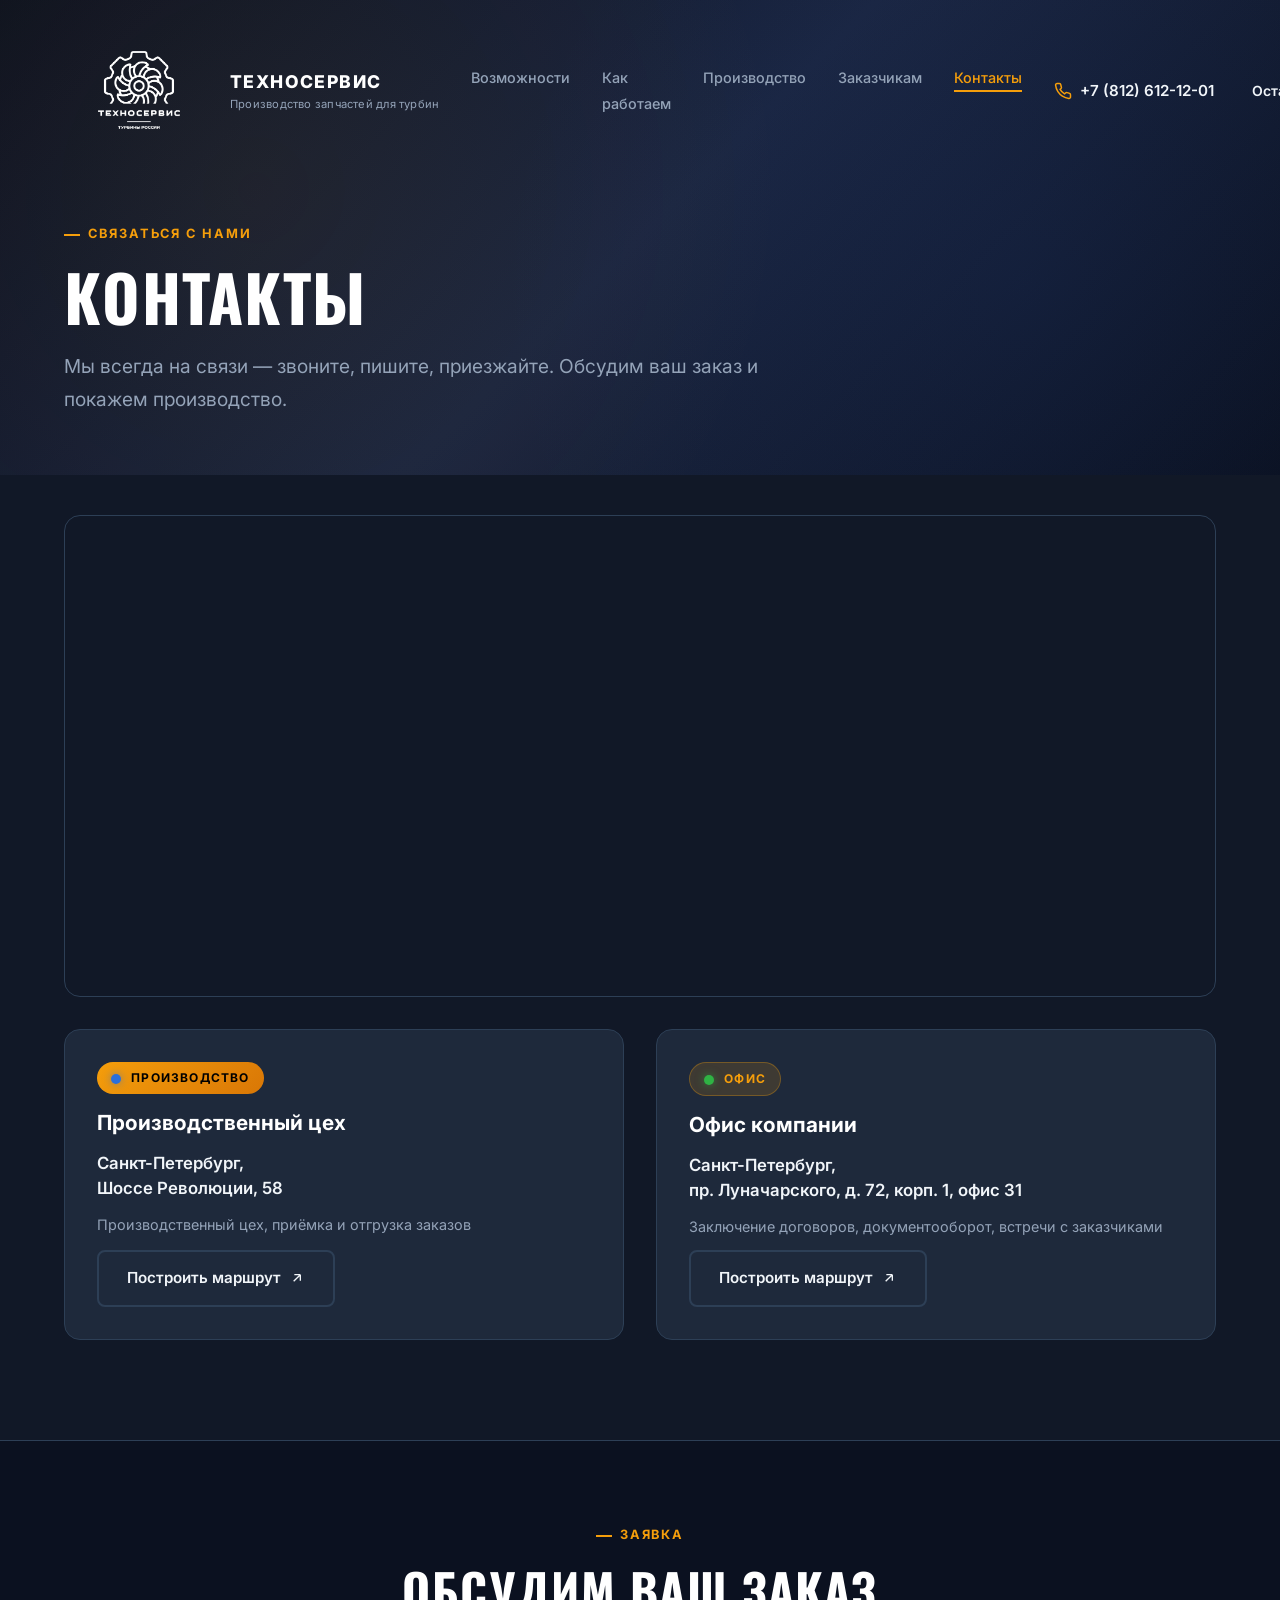
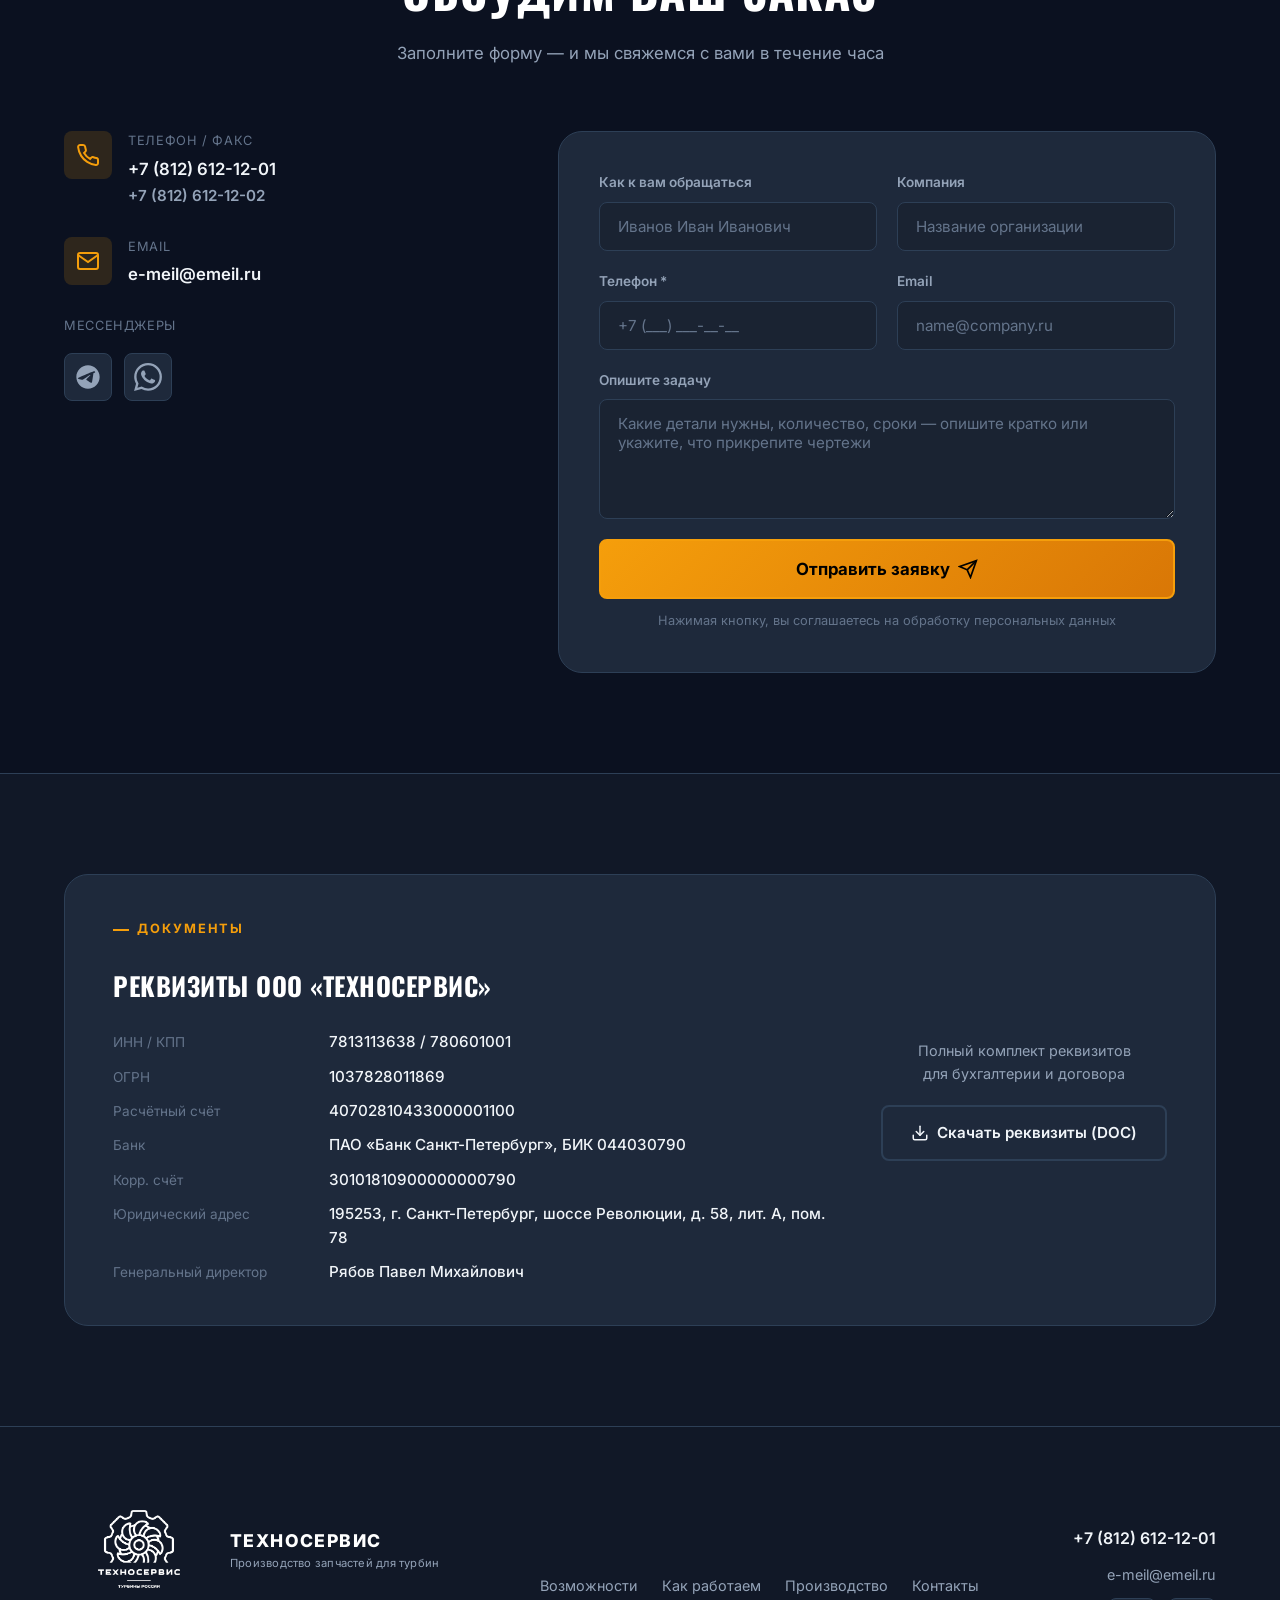
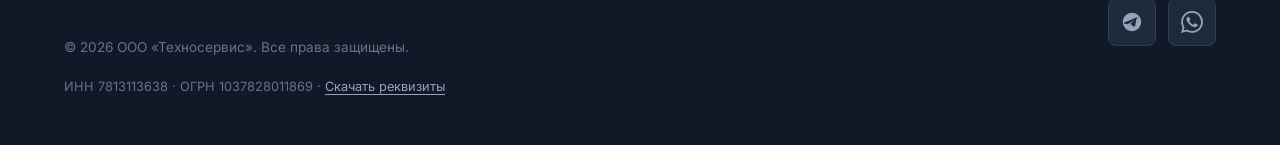
==== commit 00653082: "Реальный телефон +7 (812) 612-12-01 вместо заглушки Шапка, мобильное меню, контакты и футер обеих ст" ====
--- a/contact.html
+++ b/contact.html
@@ -38,11 +38,11 @@
             </nav>
 
             <div class="header__actions">
-                <a href="tel:+79999999999" class="header__phone">
+                <a href="tel:+78126121201" class="header__phone">
                     <svg width="18" height="18" viewBox="0 0 24 24" fill="none" stroke="currentColor" stroke-width="2">
                         <path d="M22 16.92v3a2 2 0 01-2.18 2 19.79 19.79 0 01-8.63-3.07 19.5 19.5 0 01-6-6 19.79 19.79 0 01-3.07-8.67A2 2 0 014.11 2h3a2 2 0 012 1.72c.127.96.361 1.903.7 2.81a2 2 0 01-.45 2.11L8.09 9.91a16 16 0 006 6l1.27-1.27a2 2 0 012.11-.45c.907.339 1.85.573 2.81.7A2 2 0 0122 16.92z"/>
                     </svg>
-                    +7 (999) 999-99-99
+                    +7 (812) 612-12-01
                 </a>
                 <a href="#contact-form" class="btn btn--sm header__cta">Оставить заявку</a>
             </div>
@@ -68,7 +68,7 @@
             <li><a href="contact.html" class="mobile-menu__link">Контакты</a></li>
         </ul>
         <div class="mobile-menu__footer">
-            <a href="tel:+79999999999" class="mobile-menu__phone">+7 (999) 999-99-99</a>
+            <a href="tel:+78126121201" class="mobile-menu__phone">+7 (812) 612-12-01</a>
             <a href="#contact-form" class="btn btn--full">Оставить заявку</a>
         </div>
     </div>
@@ -158,8 +158,9 @@
                                 </svg>
                             </div>
                             <div>
-                                <span class="contact-item__label">Телефон</span>
-                                <a href="tel:+79999999999" class="contact-item__value">+7 (999) 999-99-99</a>
+                                <span class="contact-item__label">Телефон / факс</span>
+                                <a href="tel:+78126121201" class="contact-item__value">+7 (812) 612-12-01</a>
+                                <a href="tel:+78126121202" class="contact-item__value contact-item__value--dim">+7 (812) 612-12-02</a>
                             </div>
                         </div>
                         <div class="contact-item">
@@ -277,7 +278,7 @@
                 </div>
             </div>
             <div class="footer__right">
-                <a href="tel:+79999999999" class="footer__phone">+7 (999) 999-99-99</a>
+                <a href="tel:+78126121201" class="footer__phone">+7 (812) 612-12-01</a>
                 <a href="mailto:e-meil@emeil.ru" class="footer__email">e-meil@emeil.ru</a>
                 <div class="messengers messengers--footer">
                     <a href="#" class="messenger-btn" title="Telegram">
--- a/css/style.css
+++ b/css/style.css
@@ -1898,6 +1898,13 @@
 }
 
 /* ---------- REQUISITES (contact page) ---------- */
+.contact-item__value--dim {
+    font-size: 0.95rem;
+    color: var(--color-text-2);
+    display: block;
+    margin-top: 2px;
+}
+
 .requisites {
     padding: var(--section-py) 0;
     background: var(--color-bg-2);
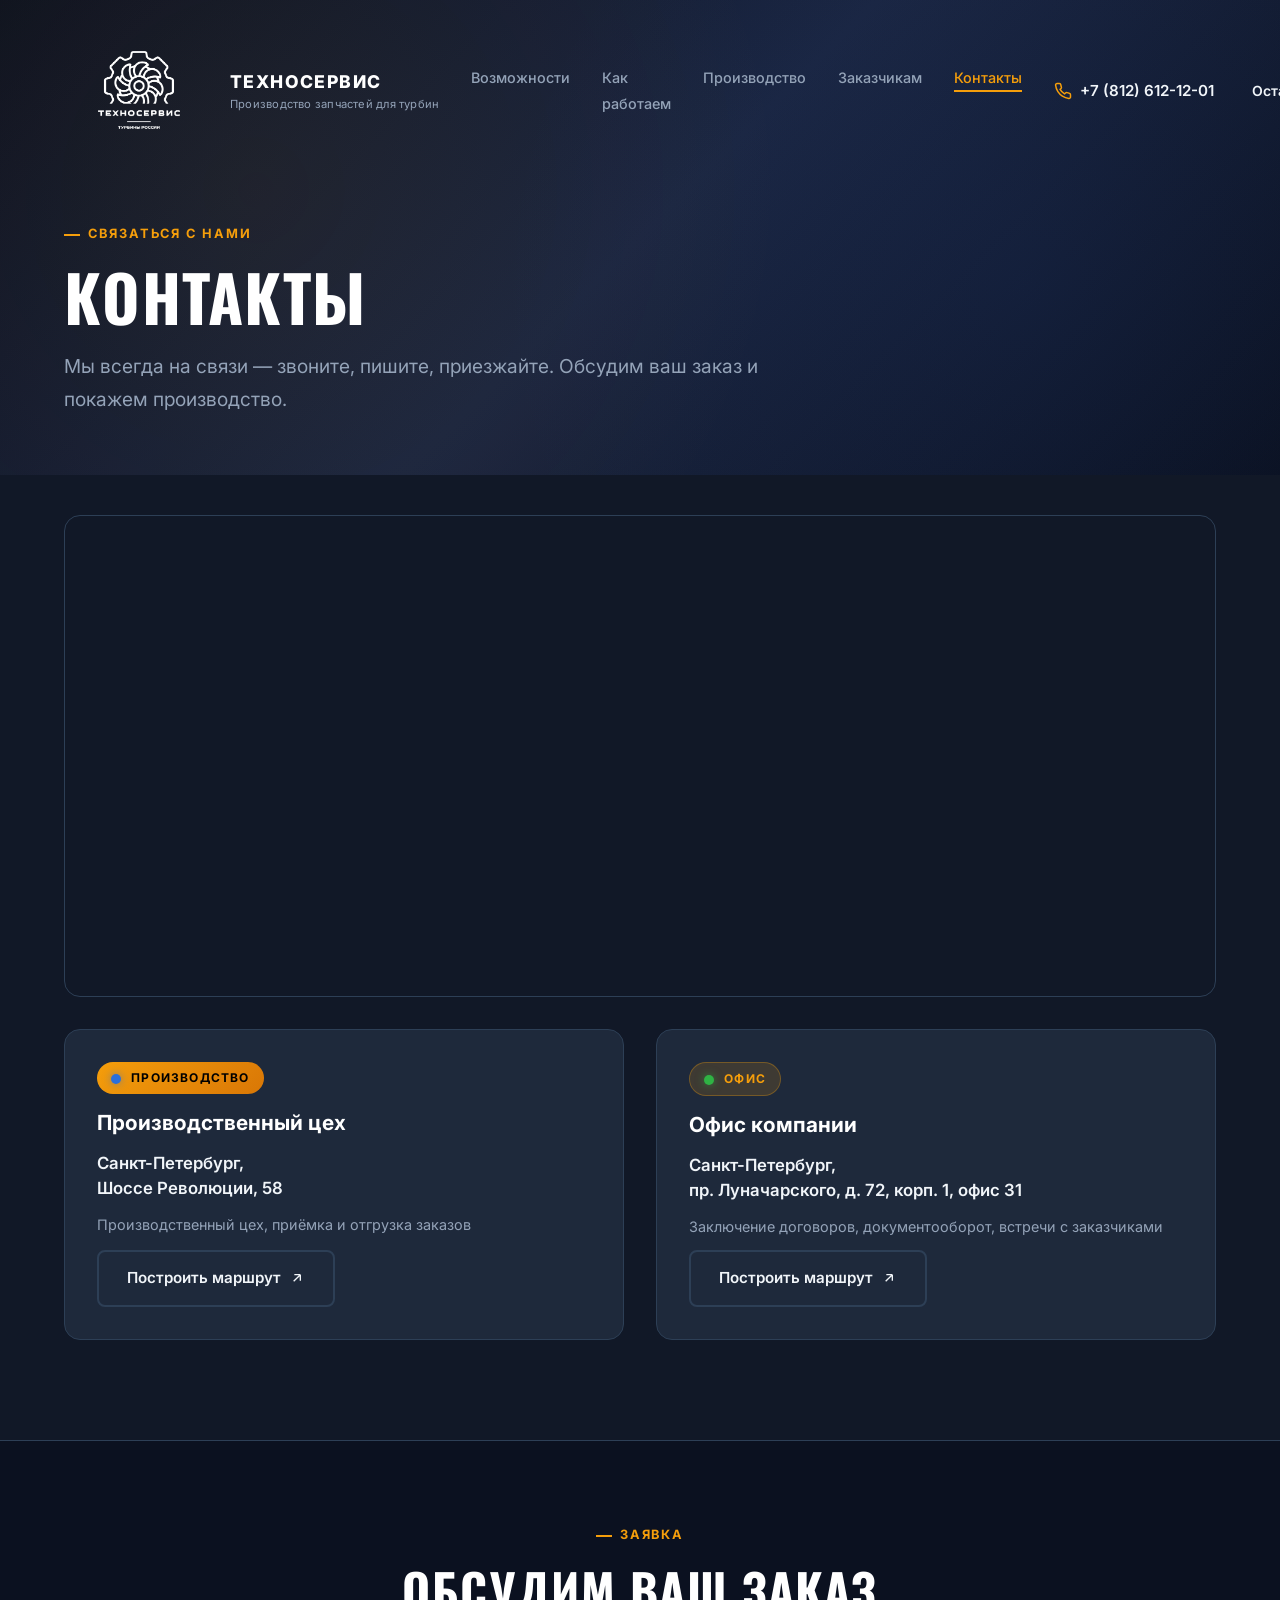
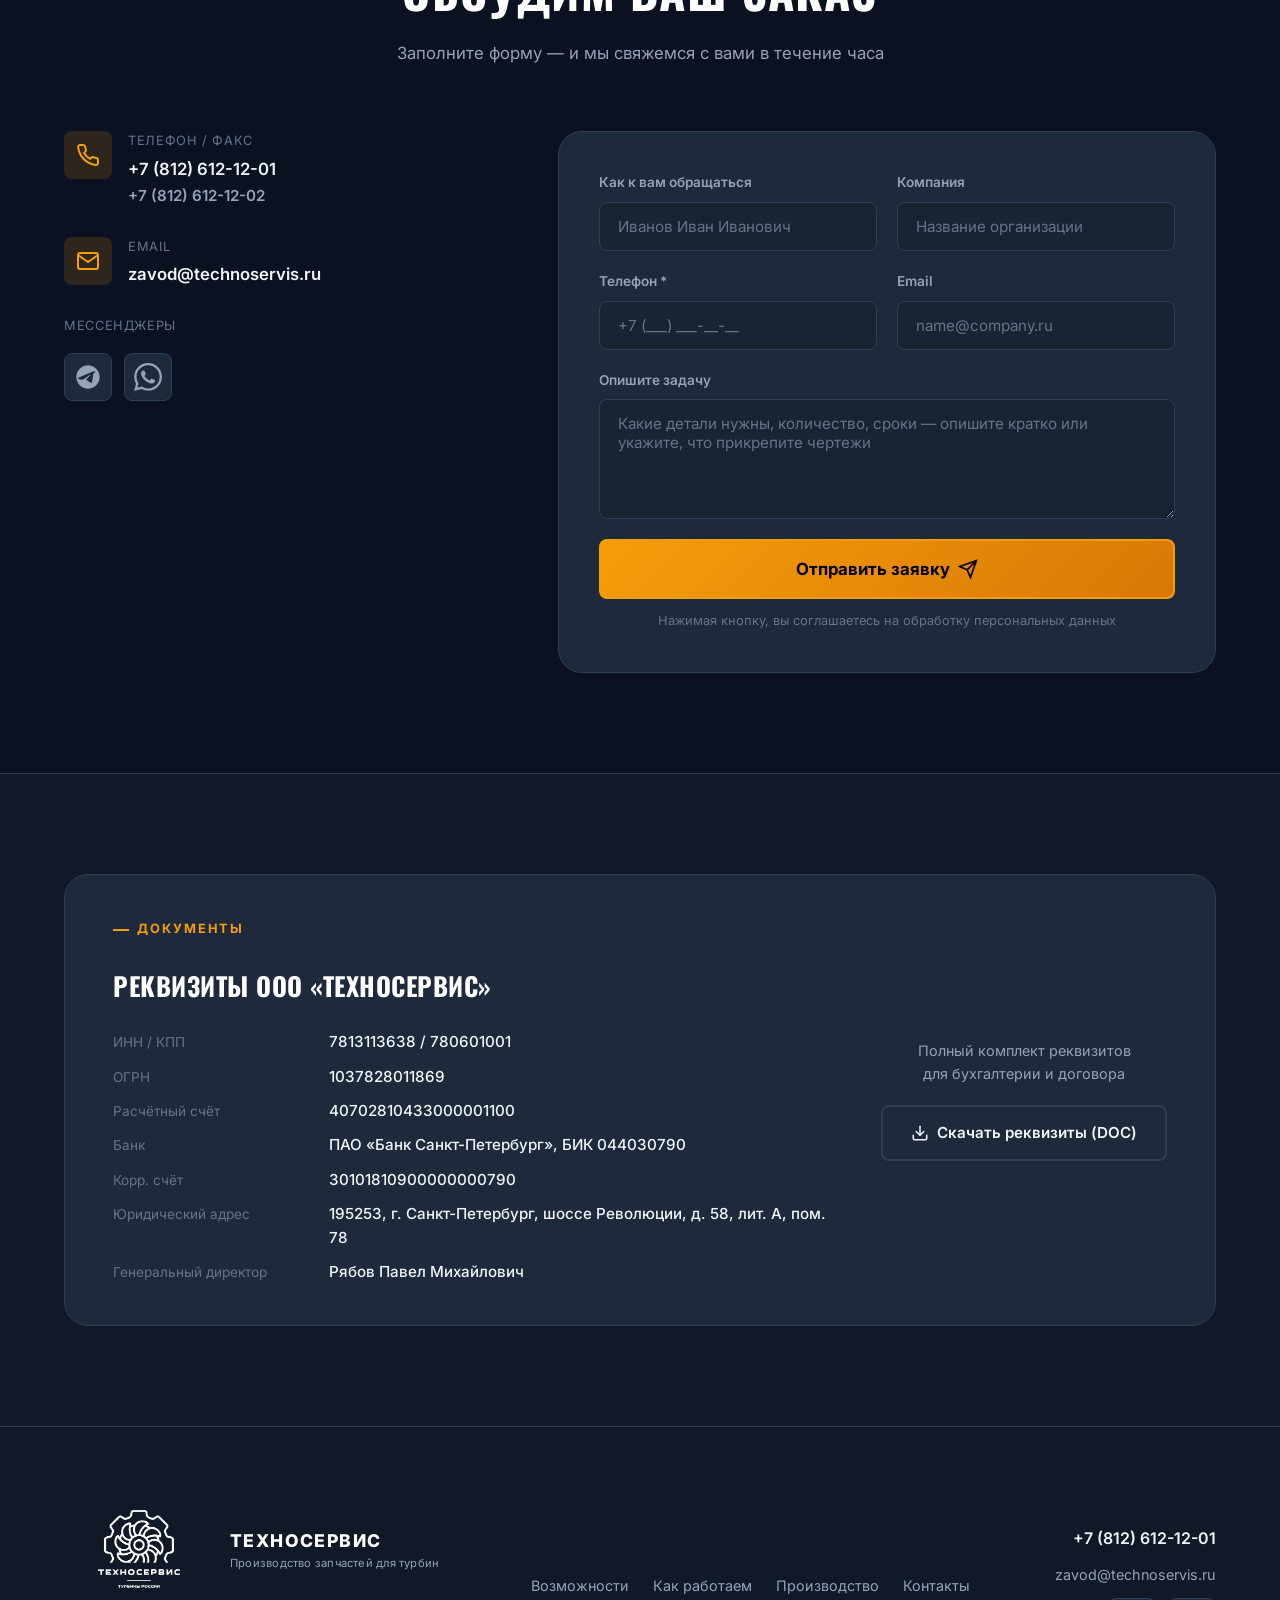
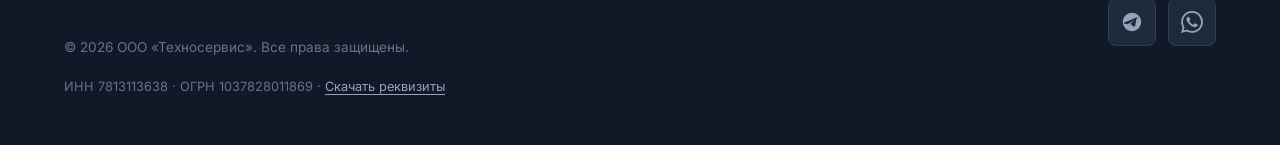
==== commit e1a96229: "Email zavod@technoservis.ru вместо заглушки Футер и блоки контактов обеих страниц, кликабельные mail" ====
--- a/contact.html
+++ b/contact.html
@@ -171,7 +171,7 @@
                             </div>
                             <div>
                                 <span class="contact-item__label">Email</span>
-                                <a href="mailto:e-meil@emeil.ru" class="contact-item__value">e-meil@emeil.ru</a>
+                                <a href="mailto:zavod@technoservis.ru" class="contact-item__value">zavod@technoservis.ru</a>
                             </div>
                         </div>
                         <div class="contact-item contact-item--messengers">
@@ -279,7 +279,7 @@
             </div>
             <div class="footer__right">
                 <a href="tel:+78126121201" class="footer__phone">+7 (812) 612-12-01</a>
-                <a href="mailto:e-meil@emeil.ru" class="footer__email">e-meil@emeil.ru</a>
+                <a href="mailto:zavod@technoservis.ru" class="footer__email">zavod@technoservis.ru</a>
                 <div class="messengers messengers--footer">
                     <a href="#" class="messenger-btn" title="Telegram">
                         <svg width="22" height="22" viewBox="0 0 24 24" fill="currentColor">
